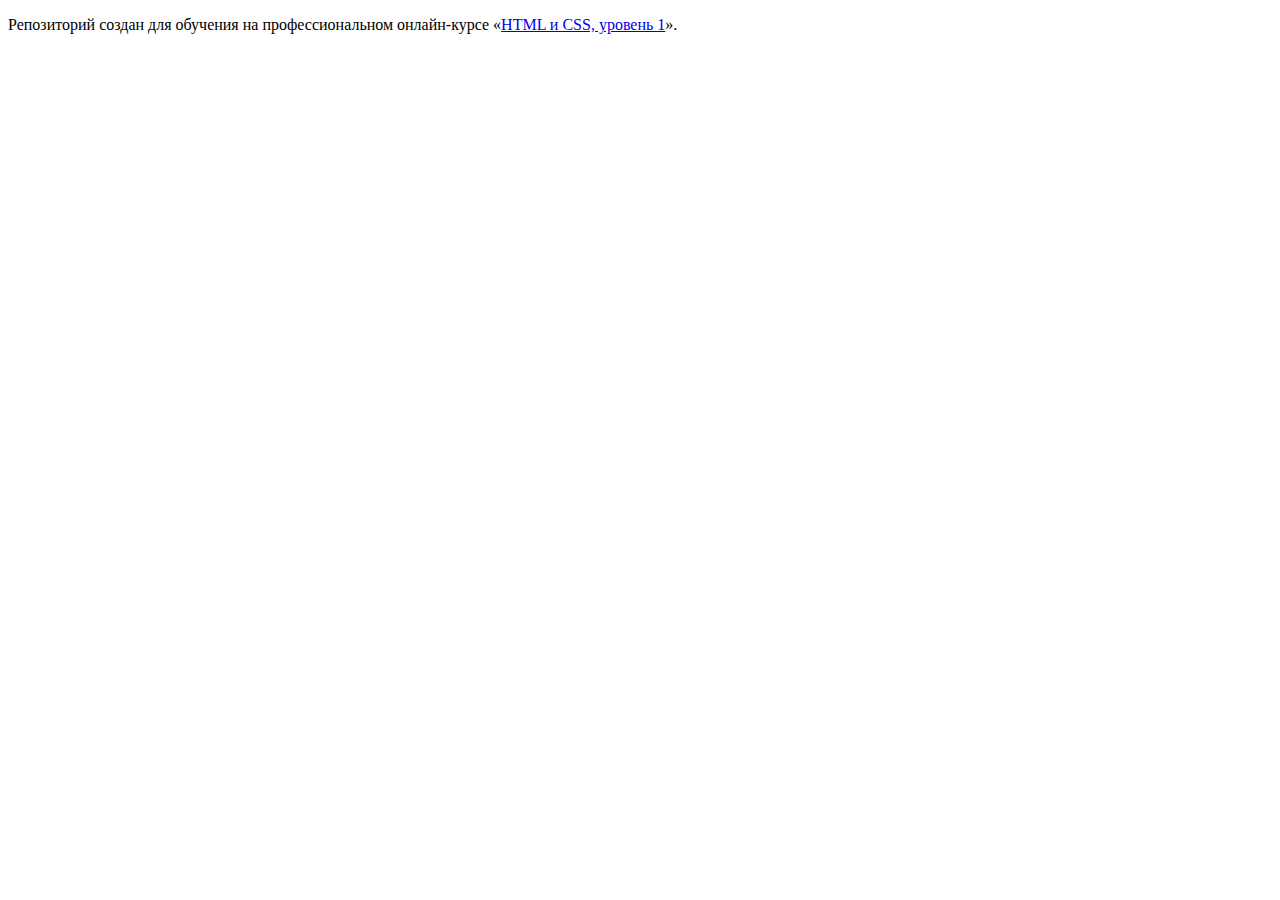
==== index.html @ 160f841e ":hatching_chick:" ====
<!DOCTYPE html>
<html lang="ru">
  <head>
    <meta charset="utf-8">
    <title>HTML Academy: Техномарт</title>
  </head>
  <body>

    <p>Репозиторий создан для обучения на профессиональном онлайн‑курсе «<a href="https://htmlacademy.ru/intensive/htmlcss">HTML и CSS, уровень 1</a>».</p>

  </body>
</html>
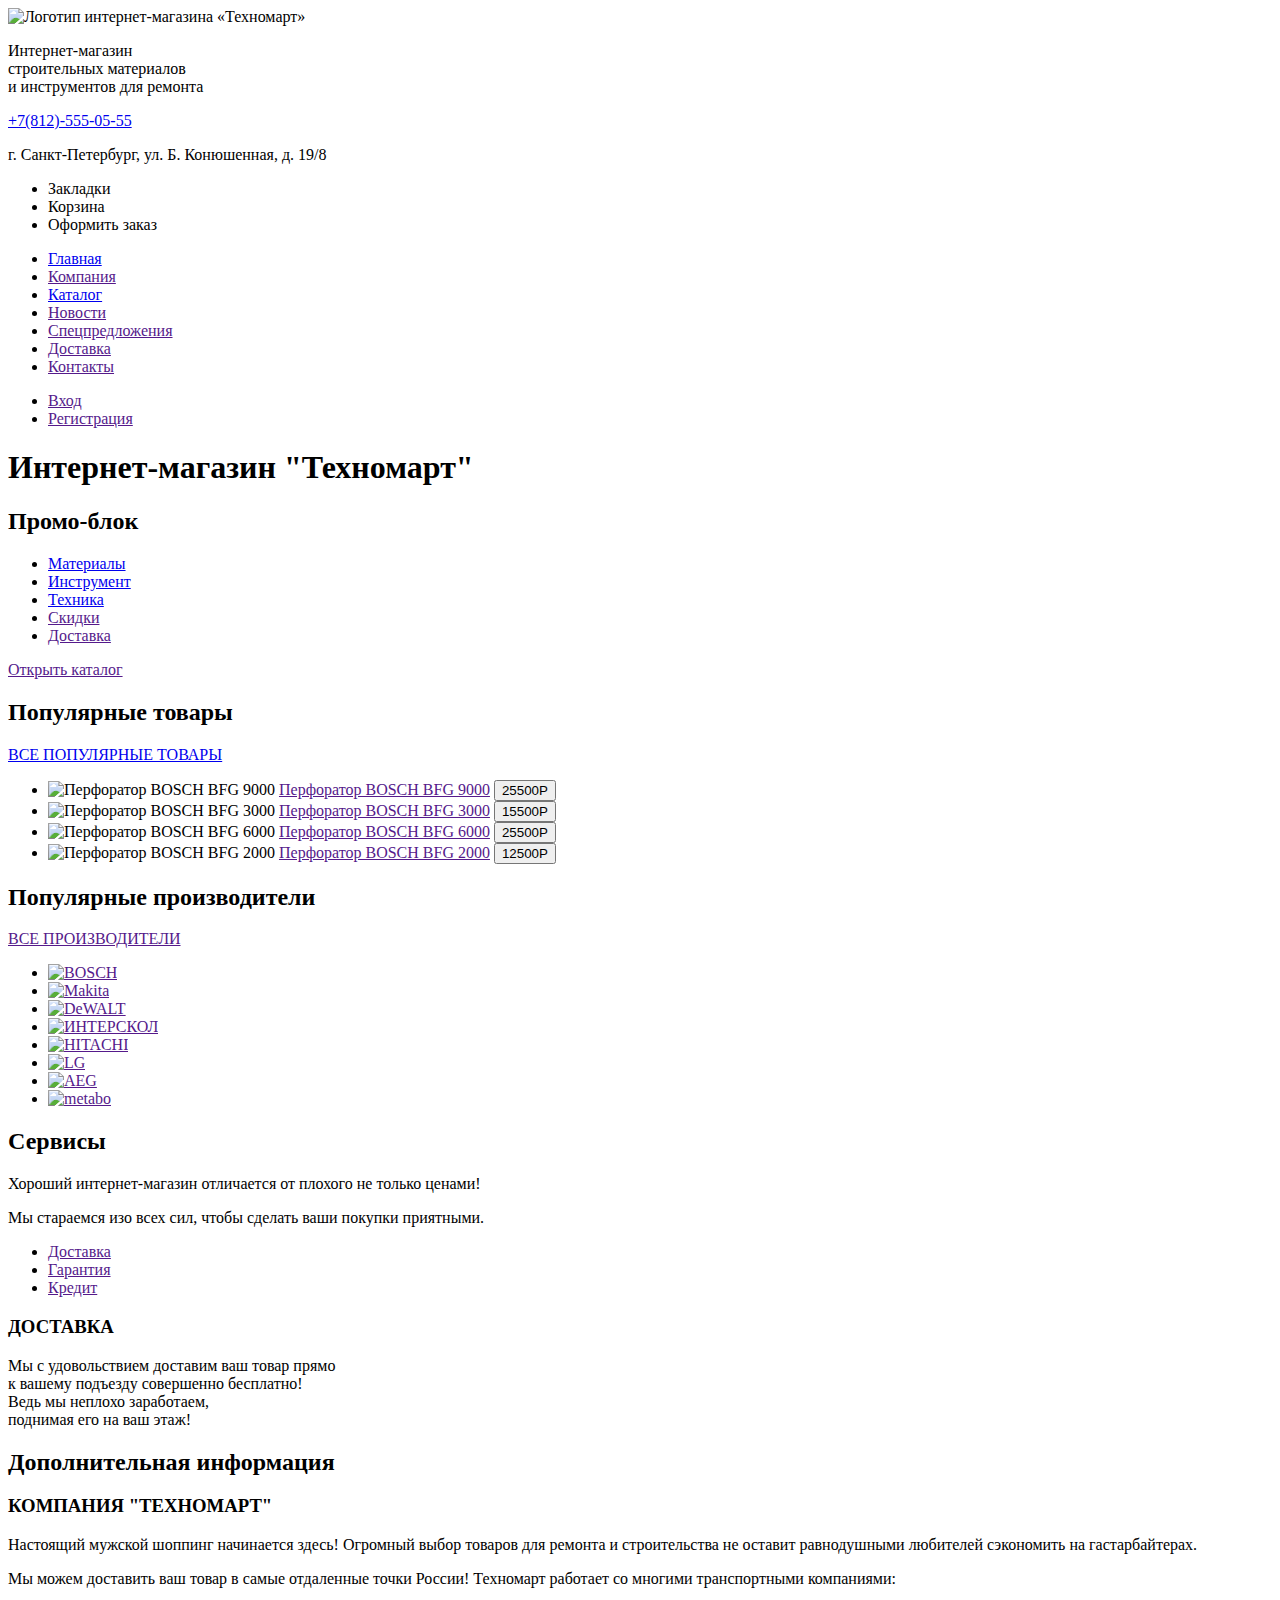
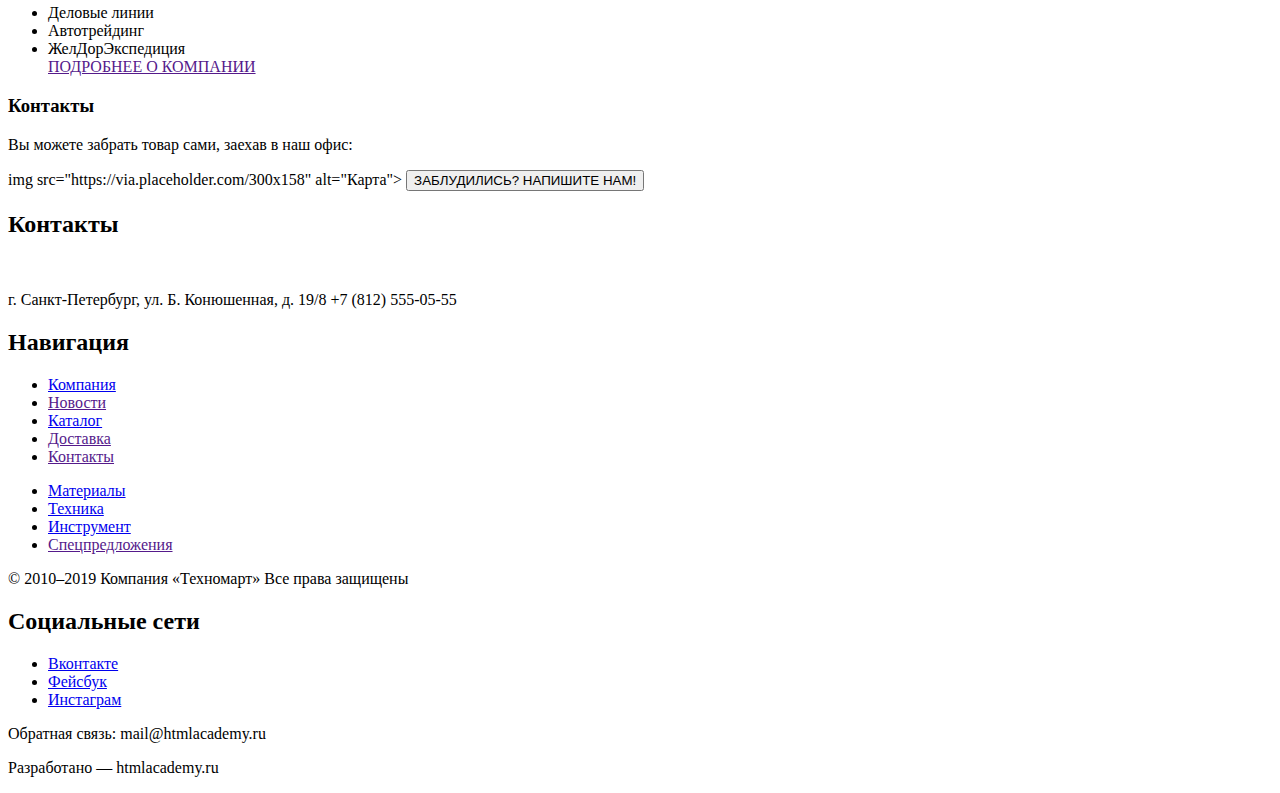
==== commit df7590dd: "Добавляет разметку index.html" ====
--- a/index.html
+++ b/index.html
@@ -5,8 +5,200 @@
     <title>HTML Academy: Техномарт</title>
   </head>
   <body>
+    <header>
+      <nav>
+        <a>
+          <img src="img/index-logo.svg" width="220" height="47" alt="Логотип интернет-магазина «Техномарт»">
+        </a>
+        <p>Интернет-магазин<br> строительных материалов<br> и инструментов для ремонта</p>
+          <a href="tel:+78125550555">+7(812)-555-05-55</a>
+          <p>г. Санкт-Петербург, ул. Б. Конюшенная, д. 19/8</p>
+        <ul>
+          <li>Закладки</li>
+          <li>Корзина</li>
+          <li>Оформить заказ</li>
+        </ul>
+        <ul>
+          <li><a href='index.html'>Главная</a></li>
+          <li><a href=''>Компания</a></li>
+          <li><a href='catalog.html'>Каталог</a></li>
+          <li><a href=''>Новости</a></li>
+          <li><a href=''>Спецпредложения</a></li>
+          <li><a href=''>Доставка</a></li>
+          <li><a href=''>Контакты</a></li>
+        </ul>
+        <ul>
+          <li><a href=''>Вход</a></li>
+          <li><a href=''>Регистрация</a></li>
+        </ul>
+      </nav>
+    </header>
+    <main>
+      <h1>Интернет-магазин "Техномарт"</h1>
+      <section>
+        <h2>Промо-блок</h2>
+        <ul>
+          <li><a href='catalog.html'>Материалы</a></li>
+          <li><a href='catalog.html'>Инструмент</a></li>
+          <li><a href='catalog.html'>Техника</a></li>
+          <li><a href=''>Скидки</a></li>
+          <li><a href=''>Доставка</a></li>
+        </ul>
+        <div class='slider'>
 
-    <p>Репозиторий создан для обучения на профессиональном онлайн‑курсе «<a href="https://htmlacademy.ru/intensive/htmlcss">HTML и CSS, уровень 1</a>».</p>
+          <a href=''>Открыть каталог</a>
+        </div>
+      </section>
+      <section>
+        <h2>Популярные товары</h2>
+        <a href='catalog.html'>ВСЕ ПОПУЛЯРНЫЕ ТОВАРЫ</a>
+        <ul>
+          <li>
+            <img src="https://via.placeholder.com/184x164" alt="Перфоратор BOSCH +BFG 9000">
+            <a href="">Перфоратор BOSCH +BFG 9000</a>
+            <button type="button">25500Р</button>
+          </li>
+          <li>
+            <img src="https://via.placeholder.com/184x164" alt="Перфоратор BOSCH +BFG 3000">
+            <a href="">Перфоратор BOSCH +BFG 3000</a>
+            <button type="button">15500Р</button>
+          </li>
+          <li>
+            <img src="https://via.placeholder.com/184x164" alt="Перфоратор BOSCH +BFG 6000">
+            <a href="">Перфоратор BOSCH +BFG 6000</a>
+            <button type="button">25500Р</button>
+          </li>
+          <li>
+            <img src="https://via.placeholder.com/184x164" alt="Перфоратор BOSCH +BFG 2000">
+            <a href="">Перфоратор BOSCH +BFG 2000</a>
+            <button type="button">12500Р</button>
+          </li>
+        </ul>
+      </section>
+      <section>
+        <h2>Популярные производители</h2>
+        <a href="">ВСЕ ПРОИЗВОДИТЕЛИ</a>
+        <ul>
+          <li>
+            <a href=""><img src="https://via.placeholder.com/220x145" alt="BOSCH"></a>
+          </li>
+          <li>
+            <a href=""><img src="https://via.placeholder.com/220x145" alt="Makita"></a>        
+          </li>
+          <li>
+            <a href=""><img src="https://via.placeholder.com/220x145" alt="DeWALT"></a>
+          </li>
+          <li>
+            <a href=""><img src="https://via.placeholder.com/220x145" alt="ИНТЕРСКОЛ"></a>
+          </li>
+          <li>
+            <a href=""><img src="https://via.placeholder.com/220x145" alt="HITACHI"></a>
+          </li>
+          <li>
+            <a href=""><img src="https://via.placeholder.com/220x145" alt="LG"></a>
+          </li>
+          <li>
+            <a href=""><img src="https://via.placeholder.com/220x145" alt="AEG"></a>
+          </li>
+          <li>
+            <a href=""><img src="https://via.placeholder.com/220x145" alt="metabo"></a>
+          </li>
+        </ul>
+      </section>
+      <section>
+        <h2>Сервисы</h2>
+        <p>Хороший интернет-магазин отличается от плохого не только ценами!</p>
+        <p>Мы стараемся изо всех сил, чтобы сделать ваши покупки приятными.</p>
+        <ul>
+          <li><a href="">Доставка</a></li>
+          <li><a href="">Гарантия</a></li>
+          <li><a href="">Кредит</a></li>
+        </ul>
+        <h3>ДОСТАВКА</h3>
+        <p>Мы с удовольствием доставим ваш товар прямо<br> 
+          к вашему подъезду совершенно бесплатно!<br>
+          Ведь мы неплохо заработаем,<br> 
+          поднимая его на ваш этаж!</p>
+      </section>
+      <section>
+        <h2>Дополнительная информация</h2>
+        <div>
+          <h3>КОМПАНИЯ "ТЕХНОМАРТ"</h3>
+          <p>Настоящий мужской шоппинг начинается здесь! Огромный выбор товаров для ремонта и строительства не оставит равнодушными любителей сэкономить на гастарбайтерах.</p>
 
+            <p>Мы можем доставить ваш товар в самые отдаленные точки России!
+            Техномарт работает со многими транспортными компаниями:</p>
+            <ul>
+              <li>Деловые линии</li>
+              <li>Автотрейдинг</li>
+              <li>ЖелДорЭкспедиция</li>
+              <a href=''>ПОДРОБНЕЕ О КОМПАНИИ</a>
+            </ul>
+        </div>
+        <div>
+          <h3>Контакты</h3>
+          <p>Вы можете забрать товар сами, 
+            заехав в наш офис:</p>
+            img src="https://via.placeholder.com/300x158" alt="Карта">
+          <button type="button">ЗАБЛУДИЛИСЬ? НАПИШИТЕ НАМ!</button> 
+        </div>
+      </section>
+    </main>
+    <footer>
+      <section>
+        <h2>Контакты</h2>
+          <img>
+          <p>г. Санкт-Петербург, ул. Б. Конюшенная, д. 19/8 ++7 (812) 555-05-55</p>
+      </section>
+      <section>
+        <h2>Навигация</h2>
+        <ul>
+          <li><a href='index.html'>Компания</a></li>
+          <li><a href=''>Новости</a></li>
+          <li><a href='catalog.html'>Каталог</a></li>
+          <li><a href=''>Доставка</a></li>
+          <li><a href=''>Контакты</a></li>
+        </ul>
+        <ul>
+          <li><a href='catalog.html'>Материалы</a></li>
+          <li><a href='catalog.html'>Техника</a></li>
+          <li><a href='catalog.html'>Инструмент</a></li>
+          <li><a href=''>Спецпредложения</a></li>
+        </ul>
+      </section>
+      <section>
+        <p>© 2010–2019 Компания «Техномарт» +Все права защищены</p>
+      </section>
+      <section>
+        <h2>Социальные сети</h2>
+        <ul>
+          <li>
+            <a href="#">Вконтакте</a>
+          </li>
+          <li>
+            <a href="#">Фейсбук</a>
+          </li>
+          <li>
+            <a href="#">Инстаграм</a>
+          </li>
+        </ul>
+      </section>
+      <section>
+        <p>Обратная связь: +mail@htmlacademy.ru</p>
+        <p>Разработано — +htmlacademy.ru</p>
+      </section>
+    </footer>  
   </body>
 </html>
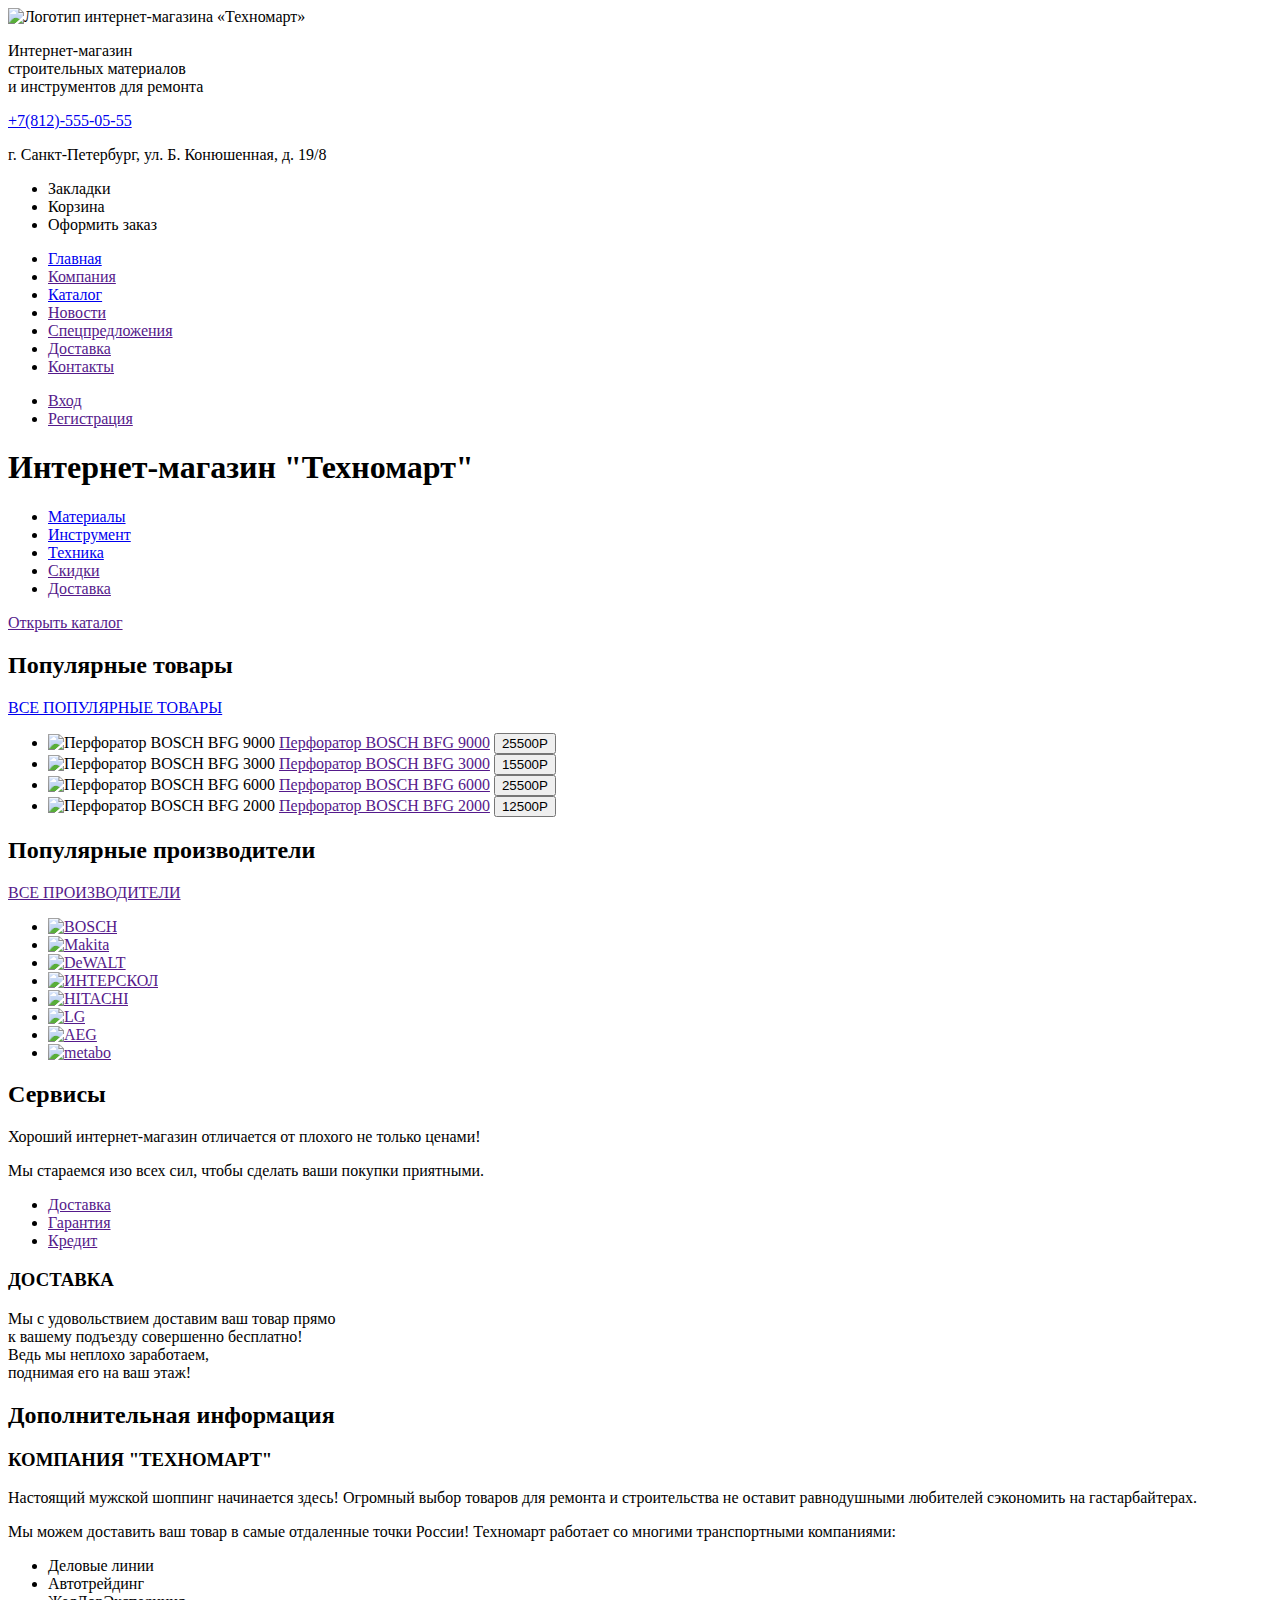
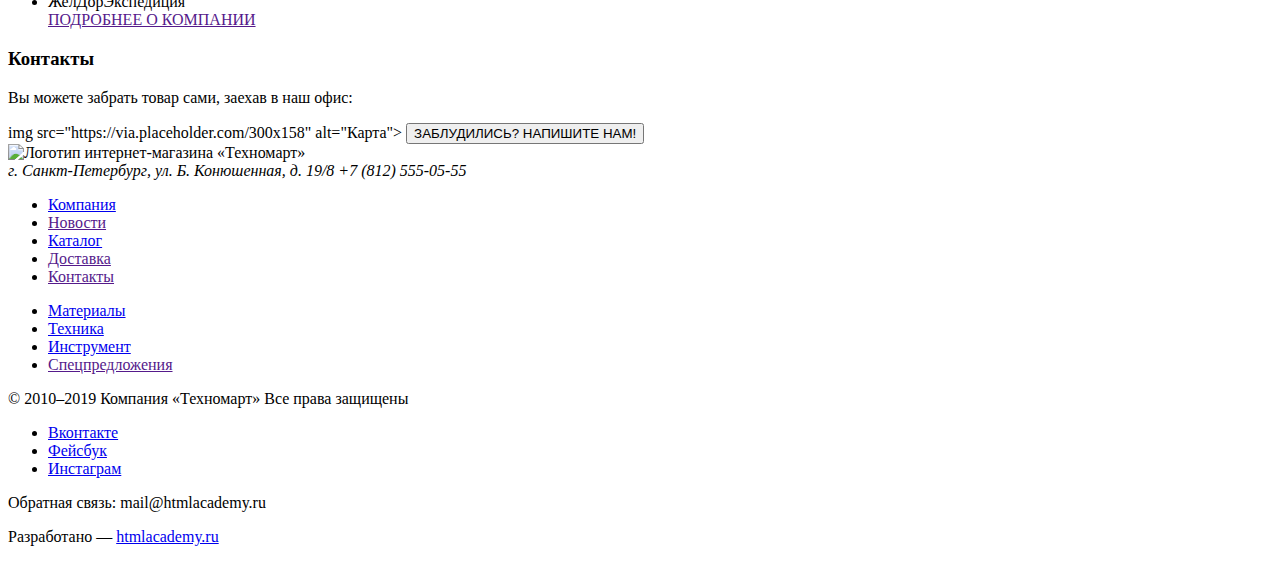
==== commit fe1eb32b: "Правки главной страницы" ====
--- a/index.html
+++ b/index.html
@@ -34,9 +34,7 @@
       </nav>
     </header>
     <main>
-      <h1>Интернет-магазин "Техномарт"</h1>
-      <section>
-        <h2>Промо-блок</h2>
+      <h1>Интернет-магазин "Техномарт"</h1>      
         <ul>
           <li><a href='catalog.html'>Материалы</a></li>
           <li><a href='catalog.html'>Инструмент</a></li>
@@ -47,8 +45,7 @@
         <div class='slider'>
 
           <a href=''>Открыть каталог</a>
-        </div>
-      </section>
+        </div>      
       <section>
         <h2>Популярные товары</h2>
         <a href='catalog.html'>ВСЕ ПОПУЛЯРНЫЕ ТОВАРЫ</a>
@@ -56,29 +53,25 @@
           <li>
             <img src="https://via.placeholder.com/184x164" alt="Перфоратор BOSCH  BFG 9000">
-            <a href="">Перфоратор BOSCH -BFG 9000</a>
+            <a href="">Перфоратор BOSCH BFG 9000</a>
             <button type="button">25500Р</button>
           </li>
           <li>
             <img src="https://via.placeholder.com/184x164" alt="Перфоратор BOSCH  BFG 3000">
-            <a href="">Перфоратор BOSCH -BFG 3000</a>
+            <a href="">Перфоратор BOSCH BFG 3000</a>
             <button type="button">15500Р</button>
           </li>
           <li>
             <img src="https://via.placeholder.com/184x164" alt="Перфоратор BOSCH  BFG 6000">
-            <a href="">Перфоратор BOSCH -BFG 6000</a>
+            <a href="">Перфоратор BOSCH BFG 6000</a>
             <button type="button">25500Р</button>
           </li>
           <li>
             <img src="https://via.placeholder.com/184x164" alt="Перфоратор BOSCH  BFG 2000">
-            <a href="">Перфоратор BOSCH -BFG 2000</a>
+            <a href="">Перфоратор BOSCH BFG 2000</a>
             <button type="button">12500Р</button>
           </li>
         </ul>
@@ -153,14 +146,9 @@
       </section>
     </main>
     <footer>
-      <section>
-        <h2>Контакты</h2>
-          <img>
-          <p>г. Санкт-Петербург, ул. Б. Конюшенная, д. 19/8 -+7 (812) 555-05-55</p>
-      </section>
-      <section>
-        <h2>Навигация</h2>
+      <img src="img/index-logo.svg" width="220" height="47" alt="Логотип интернет-магазина «Техномарт»">
+      <address>г. Санкт-Петербург, ул. Б. Конюшенная, д. 19/8 +7 (812) 555-05-55</address>
+      <nav>
         <ul>
           <li><a href='index.html'>Компания</a></li>
           <li><a href=''>Новости</a></li>
@@ -174,31 +162,25 @@
           <li><a href='catalog.html'>Инструмент</a></li>
           <li><a href=''>Спецпредложения</a></li>
         </ul>
-      </section>
-      <section>
-        <p>© 2010–2019 Компания «Техномарт» -Все права защищены</p>
-      </section>
-      <section>
-        <h2>Социальные сети</h2>
-        <ul>
-          <li>
-            <a href="#">Вконтакте</a>
-          </li>
-          <li>
-            <a href="#">Фейсбук</a>
-          </li>
-          <li>
-            <a href="#">Инстаграм</a>
-          </li>
-        </ul>
-      </section>
-      <section>
-        <p>Обратная связь: -mail@htmlacademy.ru</p>
-        <p>Разработано — -htmlacademy.ru</p>
-      </section>
+      </nav>
+      <div>
+        <p>© 2010–2019 Компания «Техномарт» Все права защищены</p>
+      </div>
+      <ul>
+        <li>
+          <a href="#">Вконтакте</a>
+        </li>
+        <li>
+          <a href="#">Фейсбук</a>
+        </li>
+        <li>
+          <a href="#">Инстаграм</a>
+        </li>
+      </ul>
+      <div>
+        <p>Обратная связь: mail@htmlacademy.ru</p>
+        <p>Разработано — <a href='https://htmlacademy.ru/study'>htmlacademy.ru</a></p>
+      </div>
     </footer>  
   </body>
 </html>
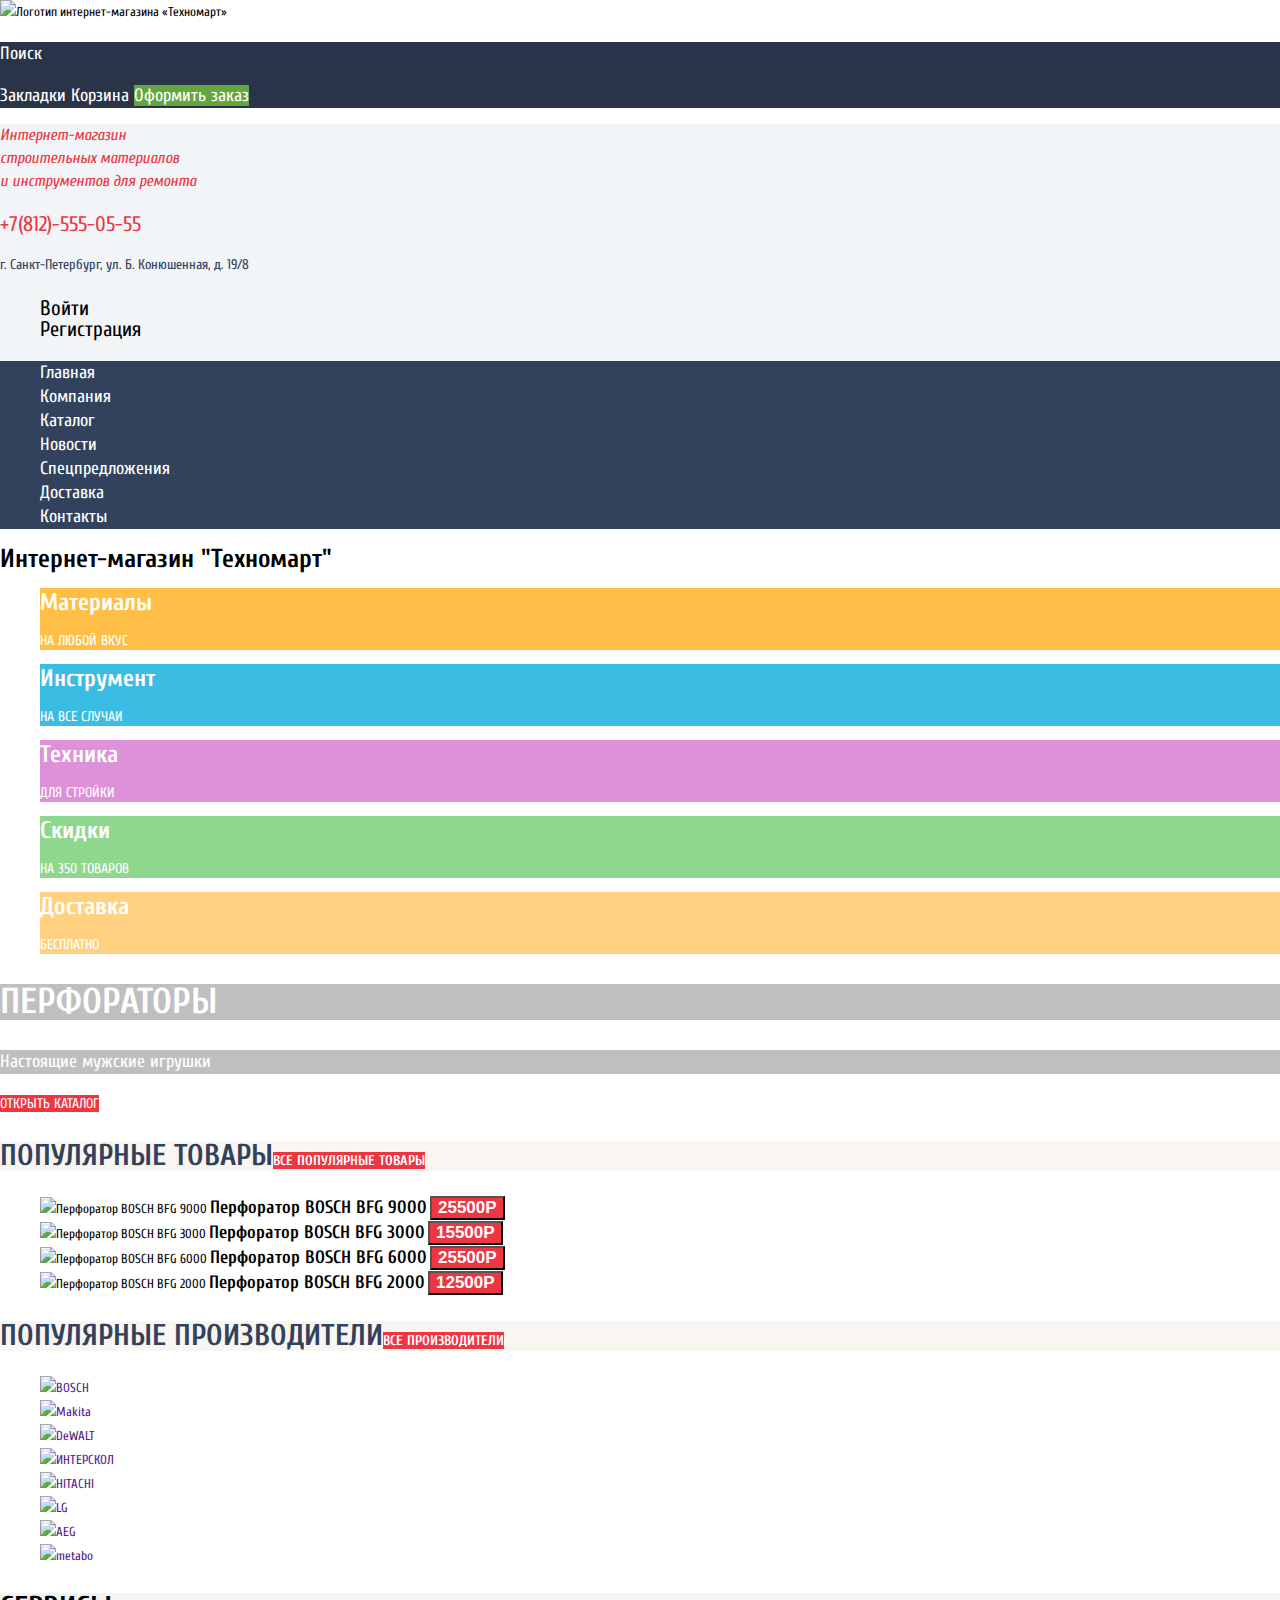
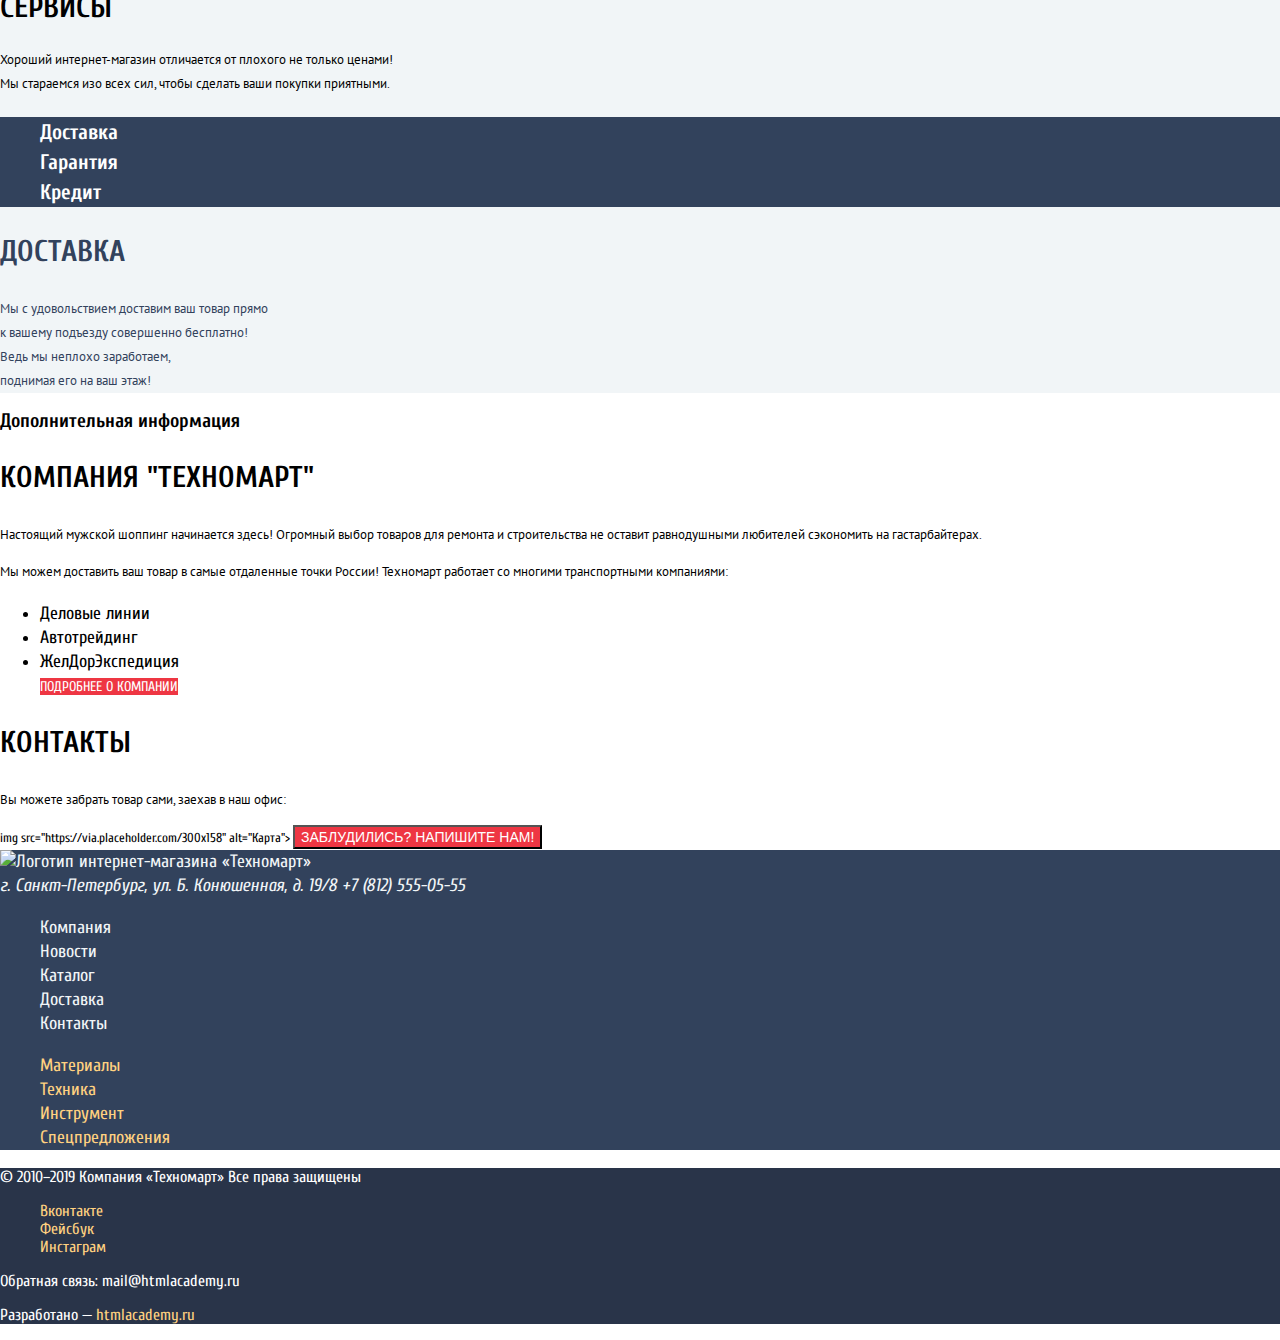
==== commit ebf8ef7f: "Базовая стилизация главной страницы" ====
--- a/index.html
+++ b/index.html
@@ -1,74 +1,81 @@
 <!DOCTYPE html>
-<html lang="ru">
+<html class="page" lang="ru">
   <head>
     <meta charset="utf-8">
     <title>HTML Academy: Техномарт</title>
+    <link rel="stylesheet" href="https://fonts.googleapis.com/css2?family=Cuprum:ital,wght@0,400;0,700;1,400;1,700&display=swap">
+    <link rel="stylesheet" href="https://fonts.googleapis.com/css2?family=Cuprum:ital,wght@0,400;0,700;1,400;1,700&family=PT+Sans:ital,wght@0,400;0,700;1,400;1,700&display=swap">
+    <link href="normalize.css" rel="stylesheet">
+  <link href="style.css" rel="stylesheet">
   </head>
-  <body>
-    <header>
-      <nav>
-        <a>
-          <img src="img/index-logo.svg" width="220" height="47" alt="Логотип интернет-магазина «Техномарт»">
-        </a>
-        <p>Интернет-магазин<br> строительных материалов<br> и инструментов для ремонта</p>
-          <a href="tel:+78125550555">+7(812)-555-05-55</a>
-          <p>г. Санкт-Петербург, ул. Б. Конюшенная, д. 19/8</p>
-        <ul>
-          <li>Закладки</li>
-          <li>Корзина</li>
-          <li>Оформить заказ</li>
-        </ul>
-        <ul>
-          <li><a href='index.html'>Главная</a></li>
-          <li><a href=''>Компания</a></li>
-          <li><a href='catalog.html'>Каталог</a></li>
-          <li><a href=''>Новости</a></li>
-          <li><a href=''>Спецпредложения</a></li>
-          <li><a href=''>Доставка</a></li>
-          <li><a href=''>Контакты</a></li>
-        </ul>
-        <ul>
-          <li><a href=''>Вход</a></li>
-          <li><a href=''>Регистрация</a></li>
-        </ul>
+  <body class="page-body">
+    <header class="main-header">
+      <nav class="main-navigation"> 
+          <a class="main-header-logo">
+            <img src="img/index-logo.svg" width="220" height="47" alt="Логотип интернет-магазина «Техномарт»">
+          </a>
+          <div class="user-navigation">
+            <p>Поиск</p>
+            <a href="">Закладки</a>
+            <a href="">Корзина</a>
+            <a class="buy" href="">Оформить заказ</a>
+          </div>
+        <div class="login-panel">
+          <p class="description">Интернет-магазин<br> строительных материалов<br> и инструментов для ремонта</p>
+          <a class="phone" href="tel:+78125550555">+7(812)-555-05-55</a>
+          <p class="address" >г. Санкт-Петербург, ул. Б. Конюшенная, д. 19/8</p>
+          <ul class="login-list">
+            <li><a class="login-link" href="">Войти</a></li>
+            <li><a class="login-link" href="">Регистрация</a></li>
+          </ul>
+          <ul class="site-navigation">
+            <li><a href="index.html">Главная</a></li>
+            <li><a href="">Компания</a></li>
+            <li><a href="catalog.html">Каталог</a></li>
+            <li><a href="">Новости</a></li>
+            <li><a href="">Спецпредложения</a></li>
+            <li><a href="">Доставка</a></li>
+            <li><a href="">Контакты</a></li>
+          </ul>
+        </div>
       </nav>
     </header>
-    <main>
+    <main class="container">
       <h1>Интернет-магазин "Техномарт"</h1>      
-        <ul>
-          <li><a href='catalog.html'>Материалы</a></li>
-          <li><a href='catalog.html'>Инструмент</a></li>
-          <li><a href='catalog.html'>Техника</a></li>
-          <li><a href=''>Скидки</a></li>
-          <li><a href=''>Доставка</a></li>
+        <ul class="products">
+          <li class="special-yellow"><a class="products-item"href='catalog.html'>Материалы</a><p class="products-description">НА ЛЮБОЙ ВКУС</p></li>
+          <li class="special-blue"><a class="products-item" href='catalog.html'>Инструмент</a><p class="products-description">НА ВСЕ СЛУЧАИ</p></li>
+          <li class="special-lilac"><a class="products-item" href='catalog.html'>Техника</a><p class="products-description">ДЛЯ СТРОЙКИ</p></li>
+          <li class="special-greenlight"><a class="products-item" href=''>Скидки</a><p class="products-description">НА 350 ТОВАРОВ</p></li>
+          <li class="special-yellowlight"><a class="products-item" href=''>Доставка</a><p class="products-description">БЕСПЛАТНО</p></li>
         </ul>
-        <div class='slider'>
-
-          <a href=''>Открыть каталог</a>
+        <div class="slider">
+          <h2 class="slider-1-h2">ПЕРФОРАТОРЫ</h2>
+          <p class="slider-1-description">Настоящие мужские игрушки</p>
+          <a class="button" href="">Открыть каталог</a>
         </div>      
-      <section>
-        <h2>Популярные товары</h2>
-        <a href='catalog.html'>ВСЕ ПОПУЛЯРНЫЕ ТОВАРЫ</a>
-        <ul>
-          <li>
+      <section class="popular-product">
+        <h2 class="popular-h2">Популярные товары<a class="button" href="catalog.html">ВСЕ ПОПУЛЯРНЫЕ ТОВАРЫ</a></h2>
+        <ul class="popular-product-list">
+          <li class="popular-product-item">
             <img src="https://via.placeholder.com/184x164" alt="Перфоратор BOSCH  BFG 9000">
             <a href="">Перфоратор BOSCH BFG 9000</a>
             <button type="button">25500Р</button>
           </li>
-          <li>
+          <li class="popular-product-item">
             <img src="https://via.placeholder.com/184x164" alt="Перфоратор BOSCH  BFG 3000">
             <a href="">Перфоратор BOSCH BFG 3000</a>
             <button type="button">15500Р</button>
           </li>
-          <li>
+          <li class="popular-product-item">
             <img src="https://via.placeholder.com/184x164" alt="Перфоратор BOSCH  BFG 6000">
             <a href="">Перфоратор BOSCH BFG 6000</a>
             <button type="button">25500Р</button>
           </li>
-          <li>
+          <li class="popular-product-item">
             <img src="https://via.placeholder.com/184x164" alt="Перфоратор BOSCH  BFG 2000">
             <a href="">Перфоратор BOSCH BFG 2000</a>
@@ -76,64 +83,63 @@
           </li>
         </ul>
       </section>
-      <section>
-        <h2>Популярные производители</h2>
-        <a href="">ВСЕ ПРОИЗВОДИТЕЛИ</a>
-        <ul>
-          <li>
+      <section class="popular-manufacturer">
+        <h2 class="popular-h2">Популярные производители<a class="button" href="">ВСЕ ПРОИЗВОДИТЕЛИ</a></h2>
+        <ul class="popular-manufacturer-list">
+          <li class="popular-manufacturer-item">
             <a href=""><img src="https://via.placeholder.com/220x145" alt="BOSCH"></a>
           </li>
-          <li>
+          <li class="popular-manufacturer-item"> 
             <a href=""><img src="https://via.placeholder.com/220x145" alt="Makita"></a>        
           </li>
-          <li>
+          <li class="popular-manufacturer-item">
             <a href=""><img src="https://via.placeholder.com/220x145" alt="DeWALT"></a>
           </li>
-          <li>
+          <li class="popular-manufacturer-item">
             <a href=""><img src="https://via.placeholder.com/220x145" alt="ИНТЕРСКОЛ"></a>
           </li>
-          <li>
+          <li class="popular-manufacturer-item">
             <a href=""><img src="https://via.placeholder.com/220x145" alt="HITACHI"></a>
           </li>
-          <li>
+          <li class="popular-manufacturer-item">
             <a href=""><img src="https://via.placeholder.com/220x145" alt="LG"></a>
           </li>
-          <li>
+          <li class="popular-manufacturer-item">
             <a href=""><img src="https://via.placeholder.com/220x145" alt="AEG"></a>
           </li>
-          <li>
+          <li class="popular-manufacturer-item">
             <a href=""><img src="https://via.placeholder.com/220x145" alt="metabo"></a>
           </li>
         </ul>
       </section>
-      <section>
+      <section class="services">
         <h2>Сервисы</h2>
-        <p>Хороший интернет-магазин отличается от плохого не только ценами!</p>
-        <p>Мы стараемся изо всех сил, чтобы сделать ваши покупки приятными.</p>
-        <ul>
-          <li><a href="">Доставка</a></li>
-          <li><a href="">Гарантия</a></li>
-          <li><a href="">Кредит</a></li>
+        <p class="description-h2">Хороший интернет-магазин отличается от плохого не только ценами!<br>
+           Мы стараемся изо всех сил, чтобы сделать ваши покупки приятными.</p>
+        <ul class="services-list">
+          <li class="services-item">Доставка</li>
+          <li class="services-item">Гарантия</li>
+          <li class="services-item">Кредит</li>
         </ul>
         <h3>ДОСТАВКА</h3>
-        <p>Мы с удовольствием доставим ваш товар прямо<br> 
+        <p class="description-h3">Мы с удовольствием доставим ваш товар прямо<br> 
           к вашему подъезду совершенно бесплатно!<br>
           Ведь мы неплохо заработаем,<br> 
           поднимая его на ваш этаж!</p>
       </section>
-      <section>
-        <h2>Дополнительная информация</h2>
+      <section class="other-info">
+        <h2 class="visually-hidden">Дополнительная информация</h2>
         <div>
           <h3>КОМПАНИЯ "ТЕХНОМАРТ"</h3>
           <p>Настоящий мужской шоппинг начинается здесь! Огромный выбор товаров для ремонта и строительства не оставит равнодушными любителей сэкономить на гастарбайтерах.</p>
 
             <p>Мы можем доставить ваш товар в самые отдаленные точки России!
             Техномарт работает со многими транспортными компаниями:</p>
-            <ul>
-              <li>Деловые линии</li>
-              <li>Автотрейдинг</li>
-              <li>ЖелДорЭкспедиция</li>
-              <a href=''>ПОДРОБНЕЕ О КОМПАНИИ</a>
+            <ul class="transport-company-list">
+              <li class="transport-company-item">Деловые линии</li>
+              <li class="transport-company-item">Автотрейдинг</li>
+              <li class="transport-company-item">ЖелДорЭкспедиция</li>
+              <a class="button" href=''>ПОДРОБНЕЕ О КОМПАНИИ</a>
             </ul>
         </div>
         <div>
@@ -141,45 +147,49 @@
           <p>Вы можете забрать товар сами, 
             заехав в наш офис:</p>
             img src="https://via.placeholder.com/300x158" alt="Карта">
-          <button type="button">ЗАБЛУДИЛИСЬ? НАПИШИТЕ НАМ!</button> 
+          <button class="button" type="button">ЗАБЛУДИЛИСЬ? НАПИШИТЕ НАМ!</button> 
         </div>
       </section>
     </main>
-    <footer>
-      <img src="img/index-logo.svg" width="220" height="47" alt="Логотип интернет-магазина «Техномарт»">
-      <address>г. Санкт-Петербург, ул. Б. Конюшенная, д. 19/8 +7 (812) 555-05-55</address>
-      <nav>
+    <footer class="page-footer main-footer">
+      <div class="top-footer-block">
+        <img src="img/index-logo.svg" width="220" height="47" alt="Логотип интернет-магазина «Техномарт»">
+        <address>г. Санкт-Петербург, ул. Б. Конюшенная, д. 19/8 +7 (812) 555-05-55</address>
+        <nav class="footer-nav">
+          <ul class="footer-nav-list">
+            <li class="footer-nav-item"><a href='index.html'>Компания</a></li>
+            <li class="footer-nav-item"><a href=''>Новости</a></li>
+            <li class="footer-nav-item"><a href='catalog.html'>Каталог</a></li>
+            <li class="footer-nav-item"><a href=''>Доставка</a></li>
+            <li class="footer-nav-item"><a href=''>Контакты</a></li>
+          </ul>
+          <ul class="footer-nav-list-yellow">
+            <li class="footer-nav-item"><a href='catalog.html'>Материалы</a></li>
+            <li class="footer-nav-item"><a href='catalog.html'>Техника</a></li>
+            <li class="footer-nav-item"><a href='catalog.html'>Инструмент</a></li>
+            <li class="footer-nav-item"><a href=''>Спецпредложения</a></li>
+          </ul>
+        </nav>
+      </div>
+      <div class="bottom-footer-block">
+        <div>
+          <p>© 2010–2019 Компания «Техномарт» Все права защищены</p>
+        </div>
         <ul>
-          <li><a href='index.html'>Компания</a></li>
-          <li><a href=''>Новости</a></li>
-          <li><a href='catalog.html'>Каталог</a></li>
-          <li><a href=''>Доставка</a></li>
-          <li><a href=''>Контакты</a></li>
+          <li>
+            <a href="#">Вконтакте</a>
+          </li>
+          <li>
+            <a href="#">Фейсбук</a>
+          </li>
+          <li>
+            <a href="#">Инстаграм</a>
+          </li>
         </ul>
-        <ul>
-          <li><a href='catalog.html'>Материалы</a></li>
-          <li><a href='catalog.html'>Техника</a></li>
-          <li><a href='catalog.html'>Инструмент</a></li>
-          <li><a href=''>Спецпредложения</a></li>
-        </ul>
-      </nav>
-      <div>
-        <p>© 2010–2019 Компания «Техномарт» Все права защищены</p>
-      </div>
-      <ul>
-        <li>
-          <a href="#">Вконтакте</a>
-        </li>
-        <li>
-          <a href="#">Фейсбук</a>
-        </li>
-        <li>
-          <a href="#">Инстаграм</a>
-        </li>
-      </ul>
-      <div>
-        <p>Обратная связь: mail@htmlacademy.ru</p>
-        <p>Разработано — <a href='https://htmlacademy.ru/study'>htmlacademy.ru</a></p>
+        <div>
+          <p>Обратная связь: mail@htmlacademy.ru</p>
+          <p>Разработано — <a href='https://htmlacademy.ru/study'>htmlacademy.ru</a></p>
+        </div>
       </div>
     </footer>  
   </body>
--- a/style.css
+++ b/style.css
@@ -0,0 +1,263 @@
+:root {
+    --basic-red: #EE3643;
+    --basic-green: #63A63E;
+    --basic-grey:#32425C;
+    --basic-darkgrey: #293449;
+    --login-light: rgba(0, 0, 0, 0.0001);
+    --basic-greylight:#C5C5C5;
+    --basic-background: #F1F5F7;
+    --basic-white: #ffffff;
+    --basic-black: #000000;
+    --special-yellow: #FFBF47;
+    --special-blue: #3BBCE3;
+    --special-lilac: #DC91D8;
+    --special-greenlight: #8ED78F;
+    --special-yellowlight: #FFD180;
+    --slider-grey: rgba(0, 0, 0, 0.25);
+    --popular-product-manufacturer-h1: #F9F5F0;
+    --success: #5FBB2D;
+    --warning: #FFBF47;
+    --error: #BA2732;
+  }
+  body {
+    min-width: 1 200px;
+    margin: 0;
+    padding: 0;
+    font-family: "Cuprum", "PT Sans", Arial, sans-serif;
+    font-size: 13px;
+    line-height: 24px;
+    font-weight: 400;
+    color: var(--basic-black);
+    background-color: var(--basic-white);
+    background-image: url("../img/bg.jpg");
+    background-position: top center;
+    background-repeat: no-repeat;
+  }
+  a {
+    text-decoration: none;
+  }
+  img {
+    max-width: 100%;
+    height: auto;
+  }
+  .site-navigation a,
+  .user-navigation a {
+  color: var(--basic-white);
+  }
+  .user-navigation {
+    font-size: 18px;
+    line-height: 24px;
+    color: var(--basic-white);
+    background-color: var(--basic-darkgrey);
+  }
+  .buy {
+    font-size: 18px;
+    line-height: 24px;
+    color: var(--basic-white);
+    background-color: var(--basic-green);
+  }
+  .login-panel {
+    font-size: 14px;
+    line-height: 24px;
+    color: var(--basic-black);
+    background-color: var(--basic-background);
+  }
+  .description {
+    font-style: italic;
+    font-size: 16px;
+    line-height: 23px;
+    color: var(--basic-red);
+  }
+  .phone {
+    font-size: 21px;
+    line-height: 30px;
+    color: var(--basic-red);
+  }
+  .address {
+    font-size: 14px;
+    line-height: 24px;
+    color: var(--basic-grey);
+  }
+  .login-list a {
+    color: var(--basic-black);
+  }
+  .login-list {
+    list-style: none;
+    font-size: 21px;
+    line-height: 21px;
+    color: var(--basic-black);
+    background-color: var(--login-light);
+  }
+  .site-navigation {
+    list-style: none;
+    font-size: 18px;
+    line-height: 24px;
+    color: var(--basic-white);
+    background-color: var(--basic-grey);
+  }
+  .products {
+    list-style: none;
+  }
+  .products-item {
+    font-weight: bold;
+    font-size: 24px;
+    line-height: 30px;
+    color: var(--basic-white);
+  }
+  .products-description {
+    font-size: 14px;
+    line-height: 18px;
+    text-transform: uppercase;
+    color: var(--basic-white);
+  }
+  .products-item a {
+    color: var(--basic-black);
+  }
+  .special-yellow {
+    background-color: var(--special-yellow);
+  }
+  .special-blue {
+    background-color: var(--special-blue);
+  }
+  .special-lilac {
+    background-color: var(--special-lilac);
+  }
+  .special-greenlight {
+    background-color: var(--special-greenlight);
+  }
+  .special-yellowlight {
+    background-color: var(--special-yellowlight);
+  }
+  .slider-1-h2 {
+    font-weight: bold;
+    font-size: 36px;
+    line-height: 36px;
+    text-transform: uppercase;
+    color: var(--basic-white);
+    background-color: var(--slider-grey)
+  }
+  .slider-1-description {
+    font-size: 18px;
+    line-height: 24px;
+    color: var(--basic-white);
+    background-color: var(--slider-grey)
+  }
+  .popular-h2 {
+    text-transform: uppercase;
+    font-size: 30px;
+    line-height: 30px;
+    color: var(--basic-grey);
+    background-color: var(--popular-product-manufacturer-h1);
+  }
+  .popular-product-list {
+    list-style: none;
+  }
+  .popular-product-list a {
+    color: var(--basic-black);
+    font-weight: bold;
+    font-size: 18px;
+    line-height: 20px;
+    text-align: center;
+  }
+  .popular-product-list button {
+    font-weight: bold;
+    font-size: 17px;
+    line-height: 18px;
+    text-align: center;
+    text-transform: uppercase;
+    color: var(--basic-white);
+    background-color: var(--basic-red);
+  }
+  .popular-manufacturer-list {
+    list-style: none;
+  }
+  .services {
+    background-color: var(--basic-background);
+  }
+  .services h2 {
+    font-size: 30px;
+    line-height: 30px;
+    text-transform: uppercase;
+    color: var(--basic-black);
+  }
+  .services .description-h2 {
+    font-family: PT Sans;
+    font-size: 13px;
+    line-height: 24px;
+    color: var(--basic-black);
+  }
+  .services-list {
+    list-style: none;
+    font-weight: bold;
+    font-size: 21px;
+    line-height: 30px;
+    color: var(--basic-white);
+    background-color: var(--basic-grey);
+  }
+  .services h3 {
+    font-size: 30px;
+    line-height: 30px;
+    text-transform: uppercase;
+    color: var(--basic-grey);
+  }
+  .services .description-h3 {
+    font-family: PT Sans;
+    font-size: 13px;
+    line-height: 24px;
+    color: var(--basic-grey);
+  }
+  .other-info {
+    color: var(--basic-black);
+  }
+  .other-info h3 {
+    font-size: 30px;
+    line-height: 30px;
+    text-transform: uppercase;
+  }
+  .other-info p {
+    font-family: PT Sans;
+    font-size: 13px;
+    line-height: 24px;
+  }
+  .transport-company-list {
+    font-size: 18px;
+    line-height: 24px;
+  }
+  .top-footer-block {
+    font-size: 18px;
+    line-height: 24px;
+    color: var(--basic-background);
+    background-color: var(--basic-grey)
+  }
+  .footer-nav-list {
+    list-style: none;
+  }
+  .footer-nav-list a {
+    color: var(--basic-background)
+  }
+  .footer-nav-list-yellow {
+    list-style: none;
+  }
+  .footer-nav-list-yellow a{
+    color: var(--special-yellowlight);
+  }
+  .bottom-footer-block {
+    font-size: 16px;
+    line-height: 18px;
+    color: var(--basic-white);
+    background-color: var(--basic-darkgrey);
+  }
+  .bottom-footer-block ul {
+    list-style: none;
+  }
+  .bottom-footer-block a {
+    color: var(--special-yellowlight)
+  }
+  .button {
+    font-size: 14px;
+    line-height: 18px;
+    text-transform: uppercase;
+    color: var(--basic-white);
+    background-color: var(--basic-red);
+  }
+
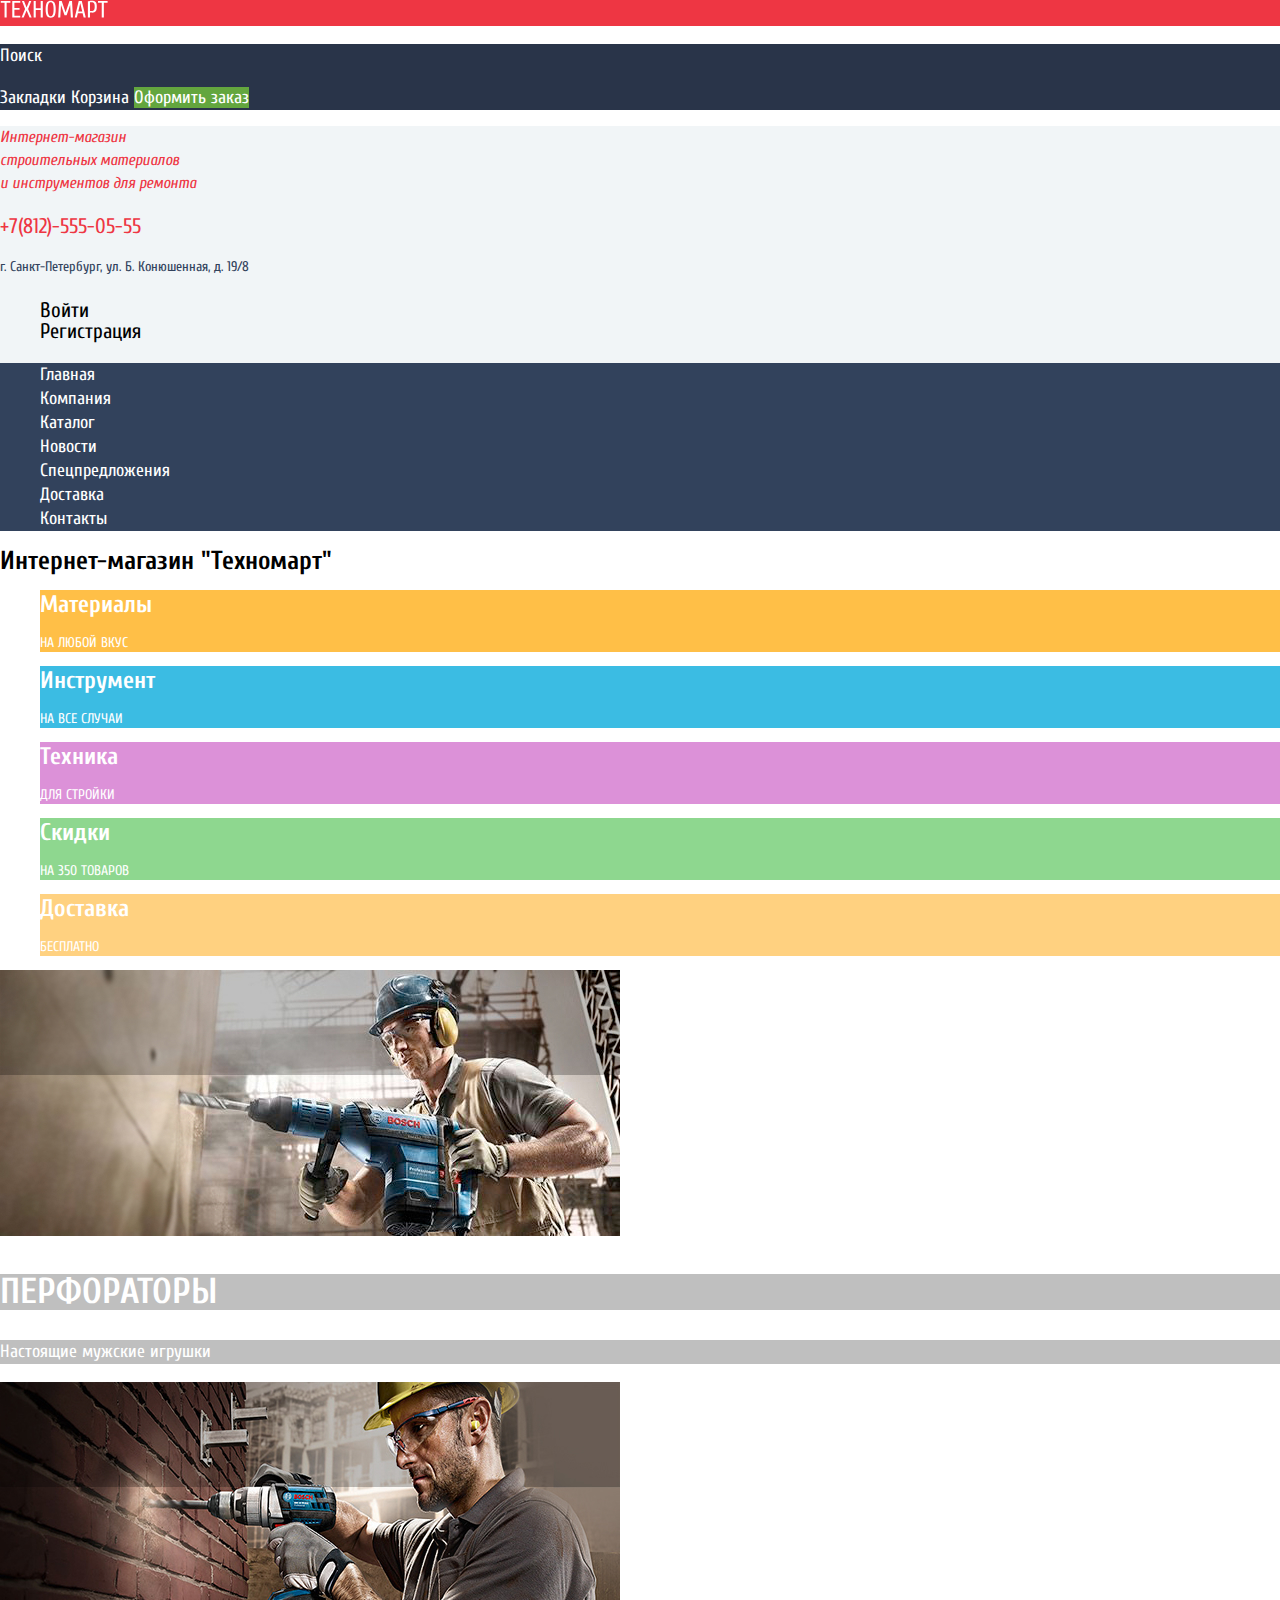
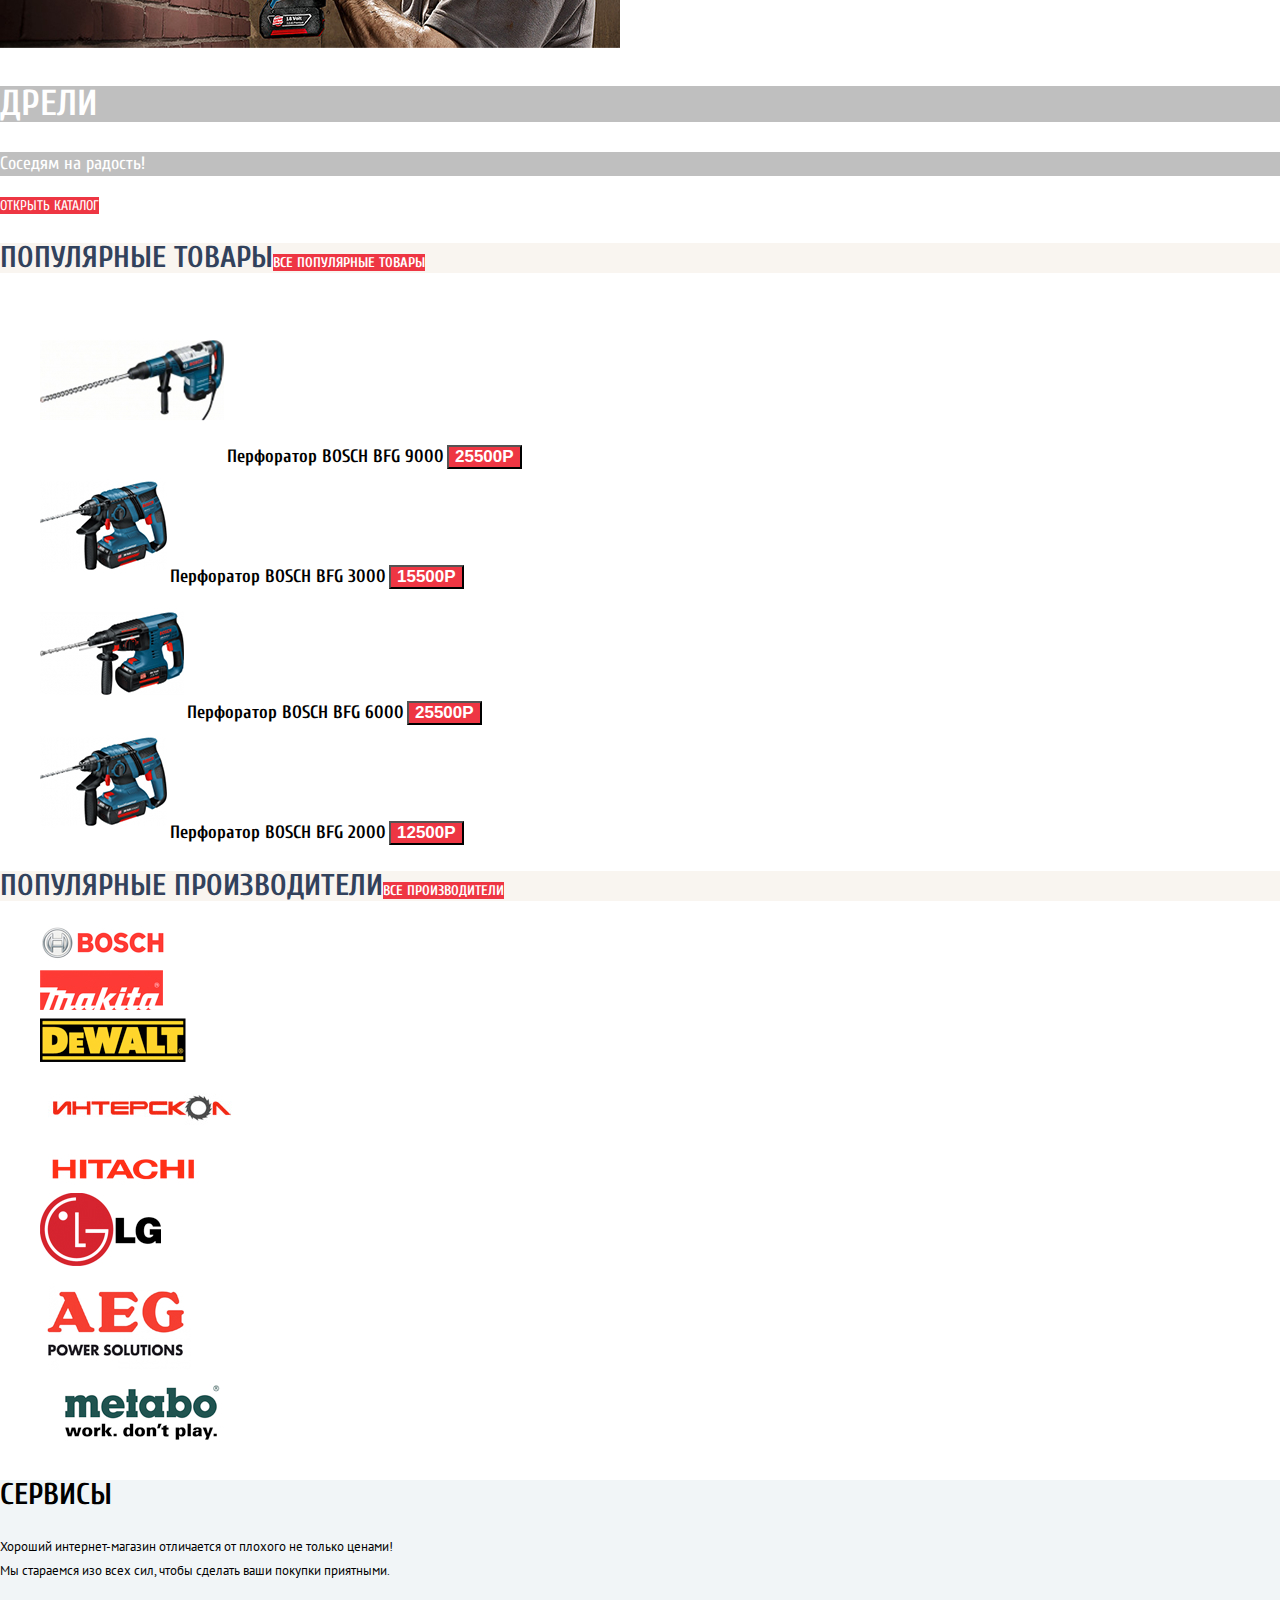
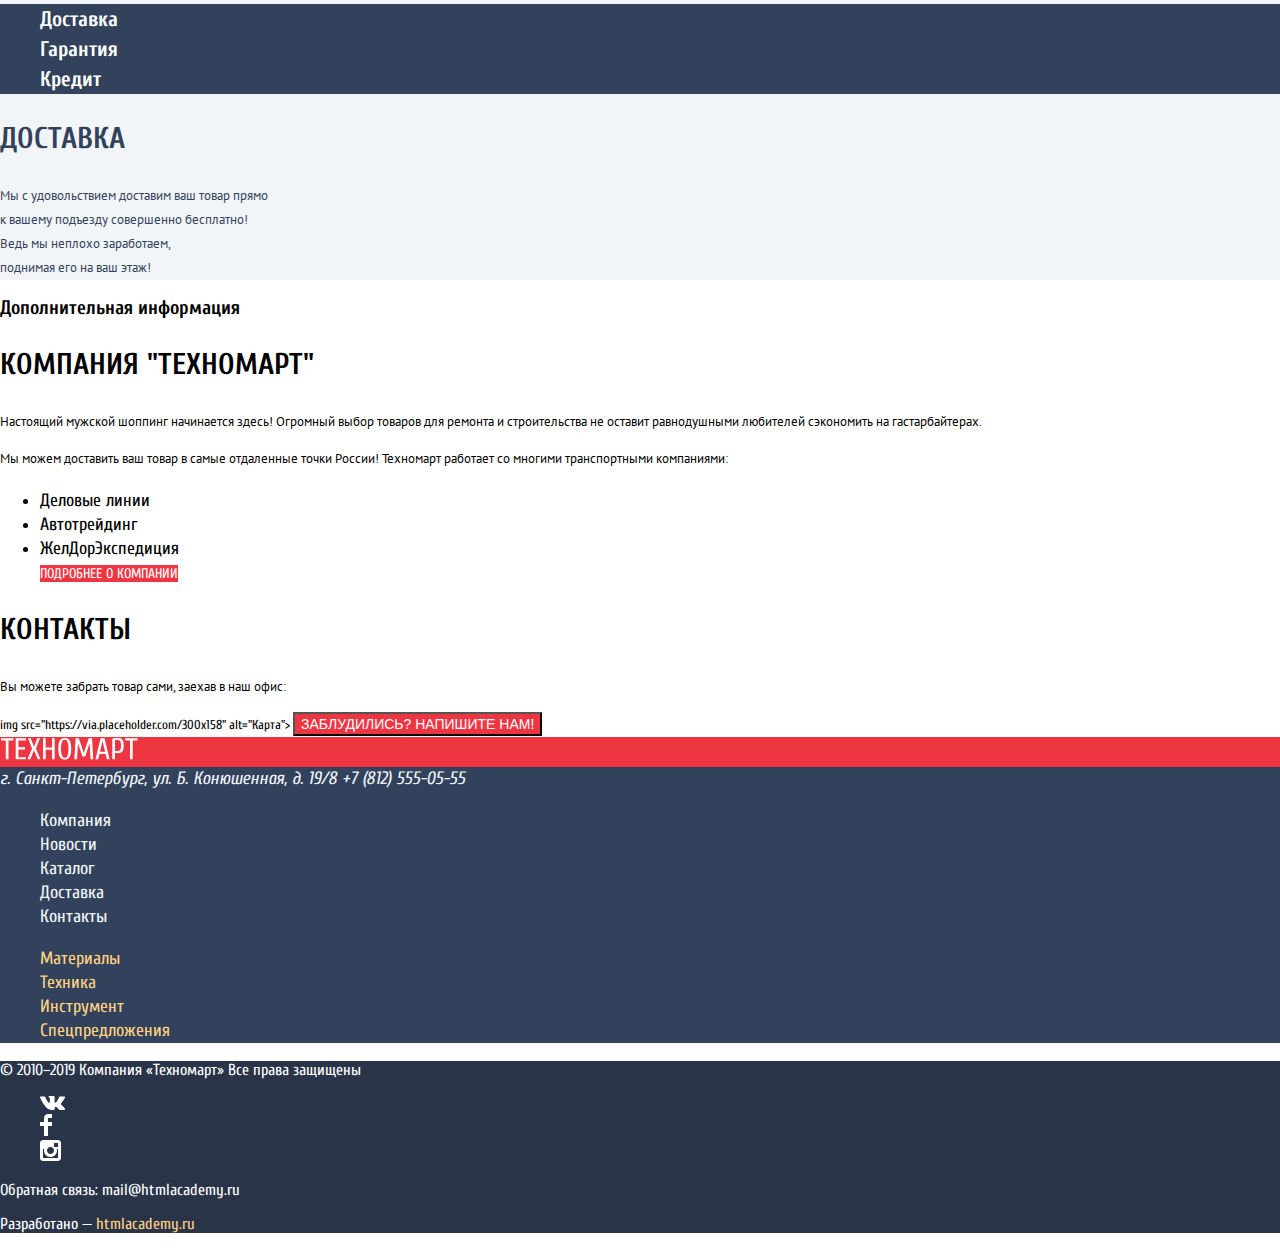
==== commit ef7aaa11: "графика всех страниц" ====
--- a/index.html
+++ b/index.html
@@ -11,9 +11,11 @@
   <body class="page-body">
     <header class="main-header">
       <nav class="main-navigation"> 
+        <div class="logo">  
           <a class="main-header-logo">
-            <img src="img/index-logo.svg" width="220" height="47" alt="Логотип интернет-магазина «Техномарт»">
+            <img src="img/logo-technomart.svg" width="108" height="18" alt="Техномарт">
           </a>
+        </div>
           <div class="user-navigation">
             <p>Поиск</p>
             <a href="">Закладки</a>
@@ -50,33 +52,41 @@
           <li class="special-yellowlight"><a class="products-item" href=''>Доставка</a><p class="products-description">БЕСПЛАТНО</p></li>
         </ul>
         <div class="slider">
-          <h2 class="slider-1-h2">ПЕРФОРАТОРЫ</h2>
-          <p class="slider-1-description">Настоящие мужские игрушки</p>
+          <div class="slider-1">
+            <img src="img/index/perforator-slider-img.jpg" width="620" height="266" alt="">
+            <h2 class="slider-h2">ПЕРФОРАТОРЫ</h2>
+            <p class="slider-description">Настоящие мужские игрушки</p>
+          </div>
+          <div class="slider-2">
+            <img src="img/index/drill-slider-img.jpg" width="620" height="266" alt="">
+            <h2 class="slider-h2">ДРЕЛИ</h2>
+            <p class="slider-description">Соседям на радость!</p>
+          </div>
           <a class="button" href="">Открыть каталог</a>
         </div>      
       <section class="popular-product">
         <h2 class="popular-h2">Популярные товары<a class="button" href="catalog.html">ВСЕ ПОПУЛЯРНЫЕ ТОВАРЫ</a></h2>
         <ul class="popular-product-list">
           <li class="popular-product-item">
-            <img src="https://via.placeholder.com/184x164" alt="Перфоратор BOSCH +            <img src="img/index/perforator-1.jpg" width="184" height="164" alt="Перфоратор BOSCH  BFG 9000">
             <a href="">Перфоратор BOSCH BFG 9000</a>
             <button type="button">25500Р</button>
           </li>
           <li class="popular-product-item">
-            <img src="https://via.placeholder.com/184x164" alt="Перфоратор BOSCH +            <img src="img/index/perforator-2.jpg" width="127" height="112" alt="Перфоратор BOSCH  BFG 3000">
             <a href="">Перфоратор BOSCH BFG 3000</a>
             <button type="button">15500Р</button>
           </li>
           <li class="popular-product-item">
-            <img src="https://via.placeholder.com/184x164" alt="Перфоратор BOSCH +            <img src="img/index/perforator-3.jpg" width="144" height="128" alt="Перфоратор BOSCH  BFG 6000">
             <a href="">Перфоратор BOSCH BFG 6000</a>
             <button type="button">25500Р</button>
           </li>
           <li class="popular-product-item">
-            <img src="https://via.placeholder.com/184x164" alt="Перфоратор BOSCH +            <img src="img/index/perforator-4.jpg" width="127" height="112" alt="Перфоратор BOSCH  BFG 2000">
             <a href="">Перфоратор BOSCH BFG 2000</a>
             <button type="button">12500Р</button>
@@ -87,34 +97,34 @@
         <h2 class="popular-h2">Популярные производители<a class="button" href="">ВСЕ ПРОИЗВОДИТЕЛИ</a></h2>
         <ul class="popular-manufacturer-list">
           <li class="popular-manufacturer-item">
-            <a href=""><img src="https://via.placeholder.com/220x145" alt="BOSCH"></a>
+            <a href=""><img src="img/index/bosch.jpg" width="126" height="37" alt="BOSCH"></a>
           </li>
           <li class="popular-manufacturer-item"> 
-            <a href=""><img src="https://via.placeholder.com/220x145" alt="Makita"></a>        
-          </li>
-          <li class="popular-manufacturer-item">
-            <a href=""><img src="https://via.placeholder.com/220x145" alt="DeWALT"></a>
-          </li>
-          <li class="popular-manufacturer-item">
-            <a href=""><img src="https://via.placeholder.com/220x145" alt="ИНТЕРСКОЛ"></a>
-          </li>
-          <li class="popular-manufacturer-item">
-            <a href=""><img src="https://via.placeholder.com/220x145" alt="HITACHI"></a>
-          </li>
-          <li class="popular-manufacturer-item">
-            <a href=""><img src="https://via.placeholder.com/220x145" alt="LG"></a>
-          </li>
-          <li class="popular-manufacturer-item">
-            <a href=""><img src="https://via.placeholder.com/220x145" alt="AEG"></a>
-          </li>
-          <li class="popular-manufacturer-item">
-            <a href=""><img src="https://via.placeholder.com/220x145" alt="metabo"></a>
+            <a href=""><img src="img/index/Makita.jpg" width="123" height="40" alt="Makita"></a>        
+          </li>
+          <li class="popular-manufacturer-item">
+            <a href=""><img src="img/index/DeWALT.jpg" width="146" height="44" alt="DeWALT"></a>
+          </li>
+          <li class="popular-manufacturer-item">
+            <a href=""><img src="img/index/Интерскол.jpg" width="200" height="76" alt="ИНТЕРСКОЛ"></a>
+          </li>
+          <li class="popular-manufacturer-item">
+            <a href=""><img src="img/index/Hitachi.jpg" width="169" height="31" alt="HITACHI"></a>
+          </li>
+          <li class="popular-manufacturer-item">
+            <a href=""><img src="img/index/LG.jpg" width="121" height="73" alt="LG"></a>
+          </li>
+          <li class="popular-manufacturer-item">
+            <a href=""><img src="img/index/AEG.jpg" width="151" height="96" alt="AEG"></a>
+          </li>
+          <li class="popular-manufacturer-item">
+            <a href=""><img src="img/index/Metabo.jpg" width="204" height="69" alt="metabo"></a>
           </li>
         </ul>
       </section>
       <section class="services">
         <h2>Сервисы</h2>
-        <p class="description-h2">Хороший интернет-магазин отличается от плохого не только ценами!<br>
+        <p class="description-services">Хороший интернет-магазин отличается от плохого не только ценами!<br>
            Мы стараемся изо всех сил, чтобы сделать ваши покупки приятными.</p>
         <ul class="services-list">
           <li class="services-item">Доставка</li>
@@ -122,7 +132,7 @@
           <li class="services-item">Кредит</li>
         </ul>
         <h3>ДОСТАВКА</h3>
-        <p class="description-h3">Мы с удовольствием доставим ваш товар прямо<br> 
+        <p class="description-delivery">Мы с удовольствием доставим ваш товар прямо<br> 
           к вашему подъезду совершенно бесплатно!<br>
           Ведь мы неплохо заработаем,<br> 
           поднимая его на ваш этаж!</p>
@@ -153,7 +163,9 @@
     </main>
     <footer class="page-footer main-footer">
       <div class="top-footer-block">
-        <img src="img/index-logo.svg" width="220" height="47" alt="Логотип интернет-магазина «Техномарт»">
+        <div class="logo">
+          <img src="img/logo-technomart-footer.svg" width="138" height="23" alt="Техномарт">
+        </div>
         <address>г. Санкт-Петербург, ул. Б. Конюшенная, д. 19/8 +7 (812) 555-05-55</address>
         <nav class="footer-nav">
           <ul class="footer-nav-list">
@@ -177,13 +189,13 @@
         </div>
         <ul>
           <li>
-            <a href="#">Вконтакте</a>
+            <a href="#"><img src="img/vk.svg" alt="Вконтакте"></a>
           </li>
           <li>
-            <a href="#">Фейсбук</a>
+            <a href="#"><img src="img/fb.svg" alt="Фейсбук"></a>
           </li>
           <li>
-            <a href="#">Инстаграм</a>
+            <a href="#"><img src="img/insta.svg" alt="Инстаграм"></a>
           </li>
         </ul>
         <div>
--- a/style.css
+++ b/style.css
@@ -20,7 +20,7 @@
     --error: #BA2732;
   }
   body {
-    min-width: 1 200px;
+    min-width: 1200px;
     margin: 0;
     padding: 0;
     font-family: "Cuprum", "PT Sans", Arial, sans-serif;
@@ -39,6 +39,9 @@
   img {
     max-width: 100%;
     height: auto;
+  }
+  .logo {
+    background-color: var(--basic-red);
   }
   .site-navigation a,
   .user-navigation a {
@@ -128,7 +131,7 @@
   .special-yellowlight {
     background-color: var(--special-yellowlight);
   }
-  .slider-1-h2 {
+  .slider-h2 {
     font-weight: bold;
     font-size: 36px;
     line-height: 36px;
@@ -136,7 +139,7 @@
     color: var(--basic-white);
     background-color: var(--slider-grey)
   }
-  .slider-1-description {
+  .slider-description {
     font-size: 18px;
     line-height: 24px;
     color: var(--basic-white);
@@ -180,7 +183,7 @@
     text-transform: uppercase;
     color: var(--basic-black);
   }
-  .services .description-h2 {
+  .services .description-services {
     font-family: PT Sans;
     font-size: 13px;
     line-height: 24px;
@@ -200,7 +203,7 @@
     text-transform: uppercase;
     color: var(--basic-grey);
   }
-  .services .description-h3 {
+  .services .description-delivery {
     font-family: PT Sans;
     font-size: 13px;
     line-height: 24px;
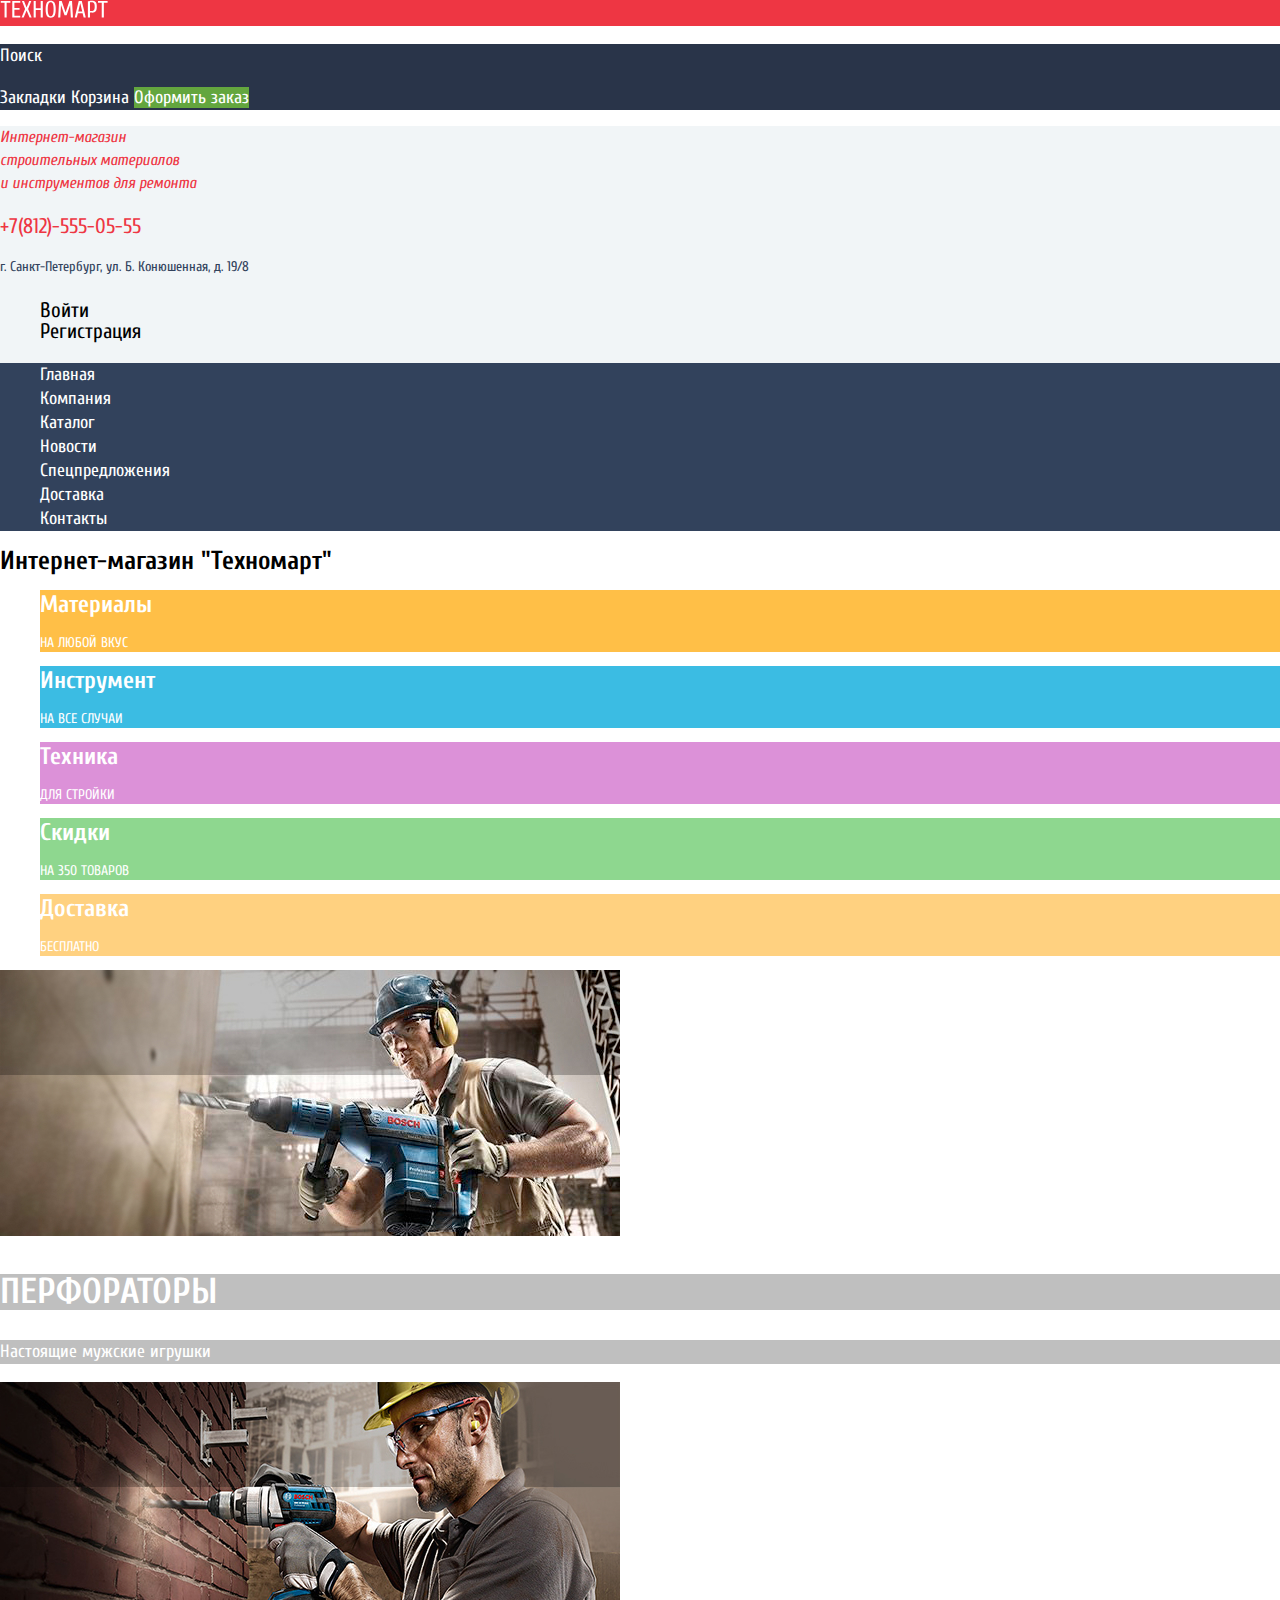
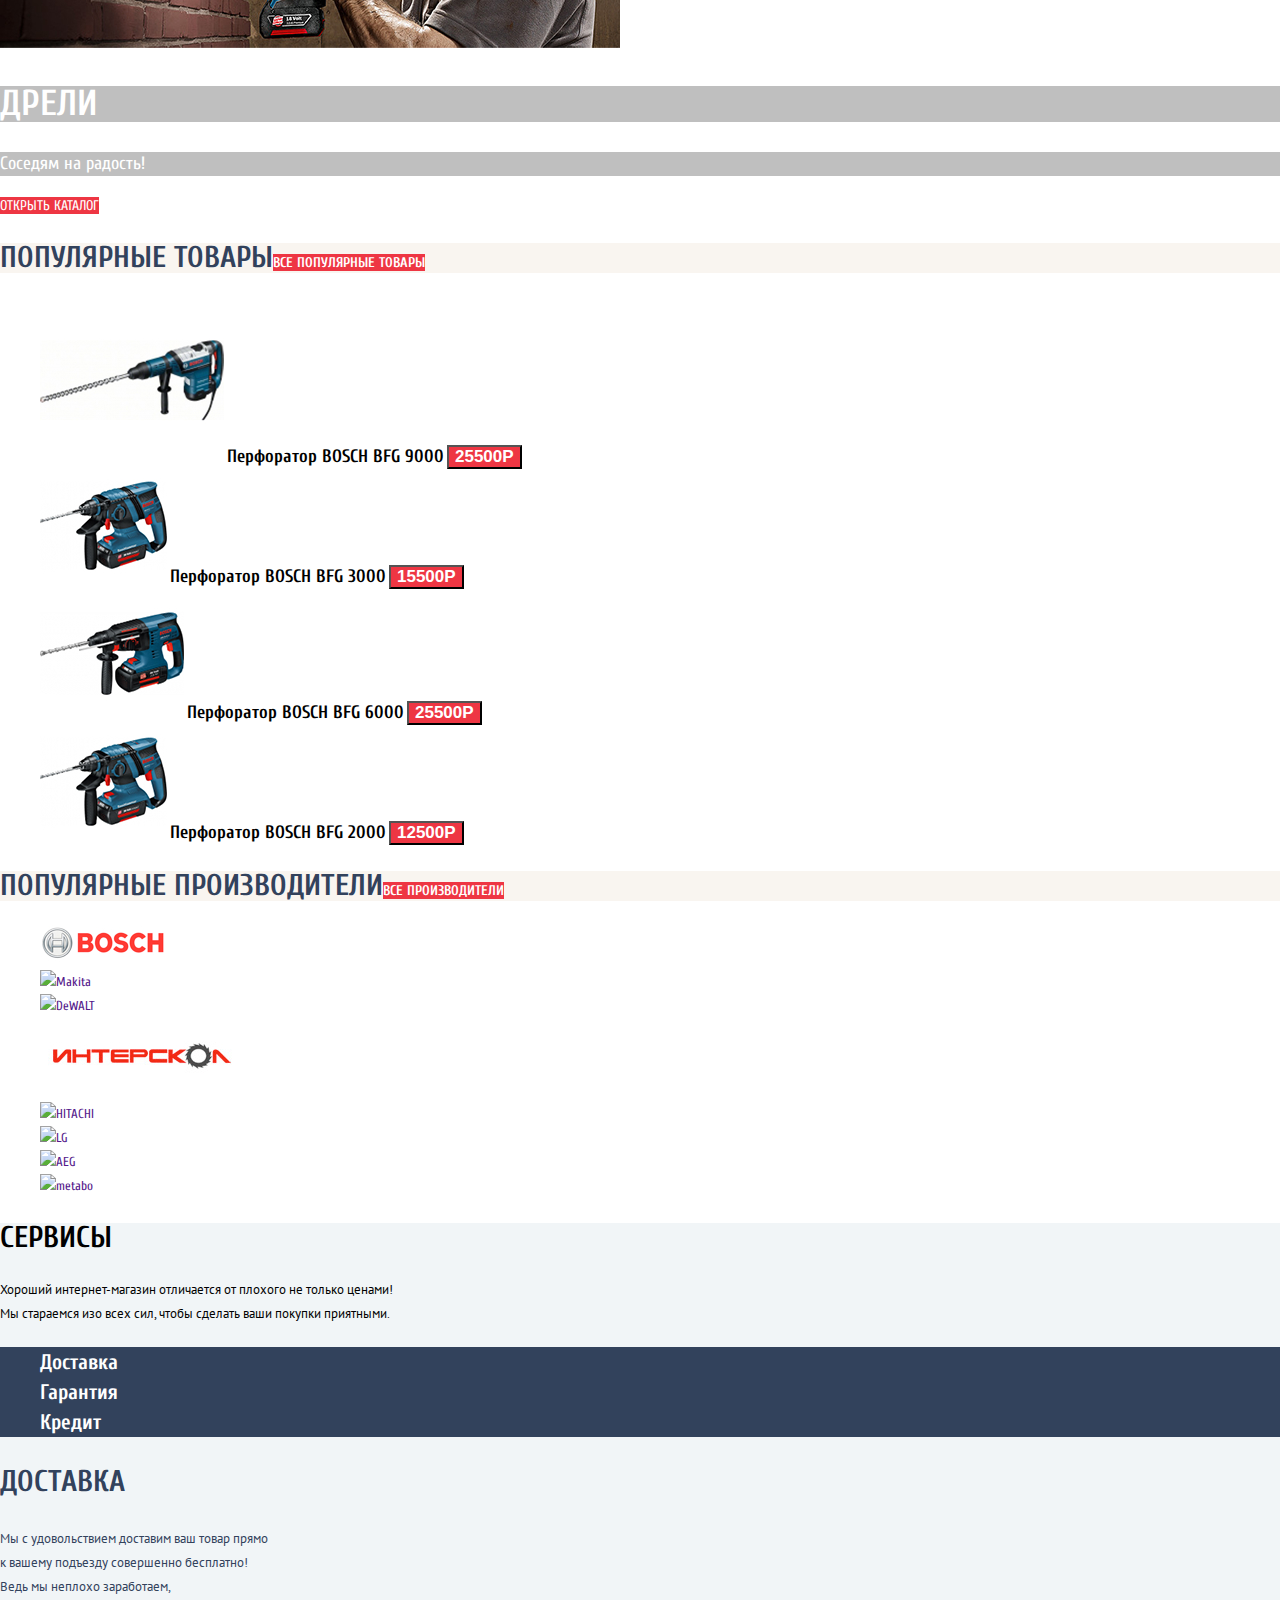
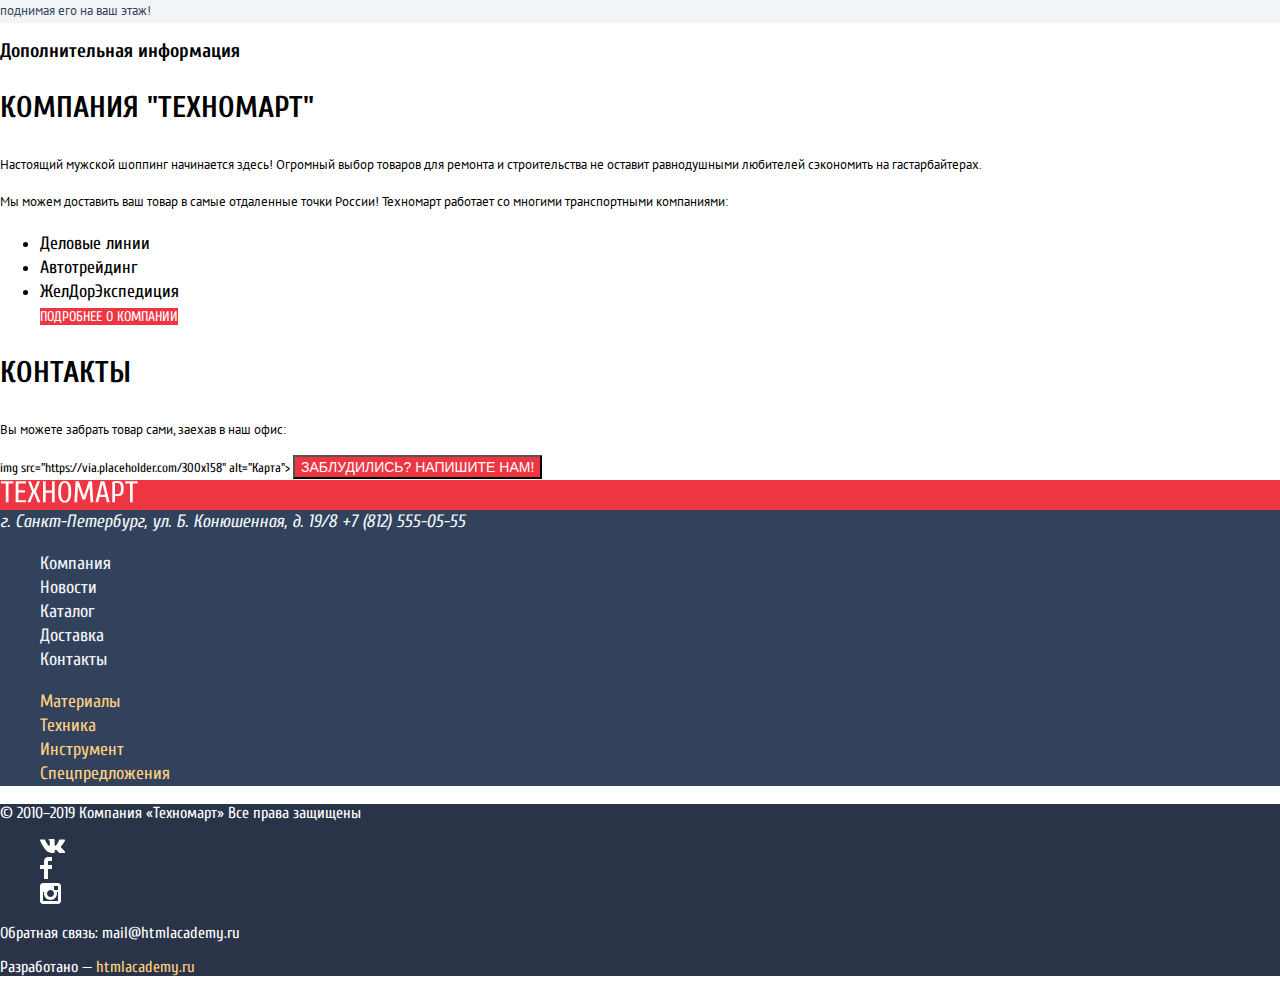
==== commit 7e26f002: "графика всех страниц, доработки" ====
--- a/index.html
+++ b/index.html
@@ -100,25 +100,25 @@
             <a href=""><img src="img/index/bosch.jpg" width="126" height="37" alt="BOSCH"></a>
           </li>
           <li class="popular-manufacturer-item"> 
-            <a href=""><img src="img/index/Makita.jpg" width="123" height="40" alt="Makita"></a>        
-          </li>
-          <li class="popular-manufacturer-item">
-            <a href=""><img src="img/index/DeWALT.jpg" width="146" height="44" alt="DeWALT"></a>
-          </li>
-          <li class="popular-manufacturer-item">
-            <a href=""><img src="img/index/Интерскол.jpg" width="200" height="76" alt="ИНТЕРСКОЛ"></a>
-          </li>
-          <li class="popular-manufacturer-item">
-            <a href=""><img src="img/index/Hitachi.jpg" width="169" height="31" alt="HITACHI"></a>
-          </li>
-          <li class="popular-manufacturer-item">
-            <a href=""><img src="img/index/LG.jpg" width="121" height="73" alt="LG"></a>
-          </li>
-          <li class="popular-manufacturer-item">
-            <a href=""><img src="img/index/AEG.jpg" width="151" height="96" alt="AEG"></a>
-          </li>
-          <li class="popular-manufacturer-item">
-            <a href=""><img src="img/index/Metabo.jpg" width="204" height="69" alt="metabo"></a>
+            <a href=""><img src="img/index/makita.jpg" width="123" height="40" alt="Makita"></a>        
+          </li>
+          <li class="popular-manufacturer-item">
+            <a href=""><img src="img/index/dewalt.jpg" width="146" height="44" alt="DeWALT"></a>
+          </li>
+          <li class="popular-manufacturer-item">
+            <a href=""><img src="img/index/интерскол.jpg" width="200" height="76" alt="ИНТЕРСКОЛ"></a>
+          </li>
+          <li class="popular-manufacturer-item">
+            <a href=""><img src="img/index/hitachi.jpg" width="169" height="31" alt="HITACHI"></a>
+          </li>
+          <li class="popular-manufacturer-item">
+            <a href=""><img src="img/index/lg.jpg" width="121" height="73" alt="LG"></a>
+          </li>
+          <li class="popular-manufacturer-item">
+            <a href=""><img src="img/index/aeg.jpg" width="151" height="96" alt="AEG"></a>
+          </li>
+          <li class="popular-manufacturer-item">
+            <a href=""><img src="img/index/metabo.jpg" width="204" height="69" alt="metabo"></a>
           </li>
         </ul>
       </section>
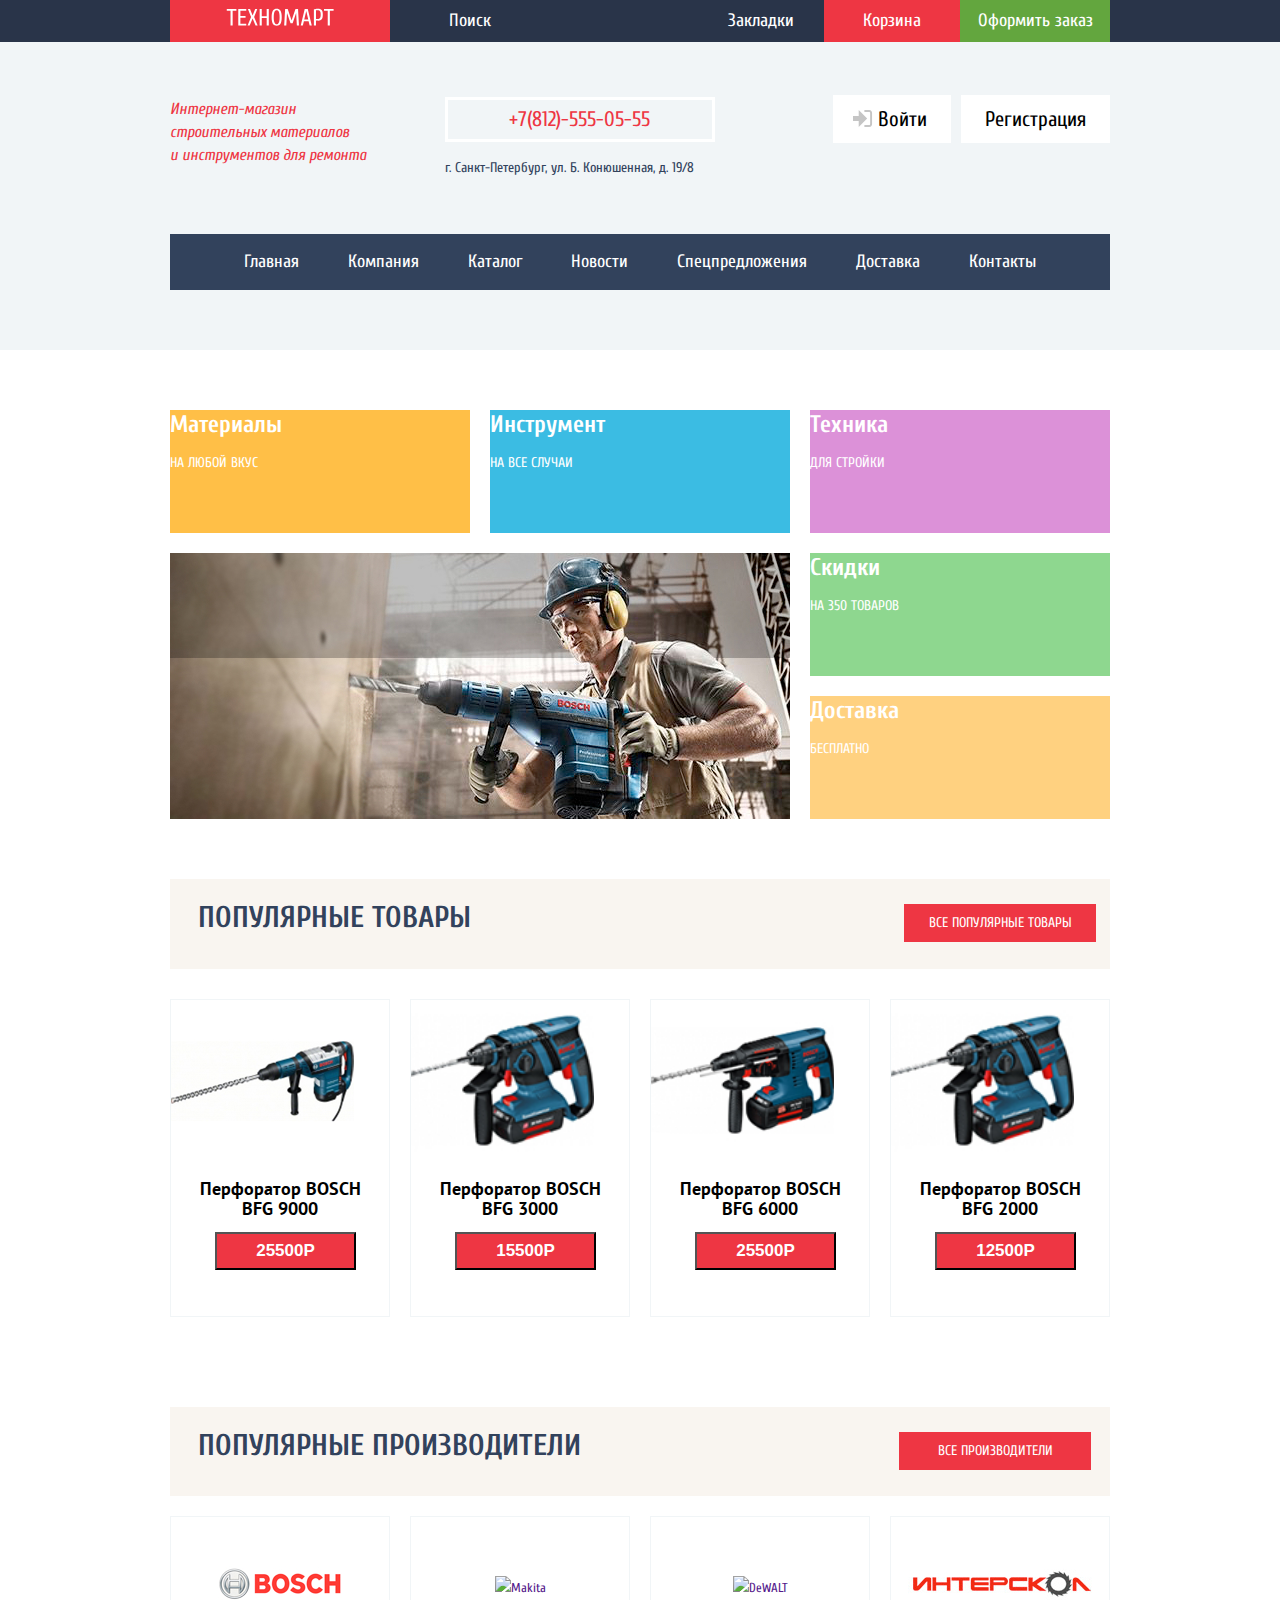
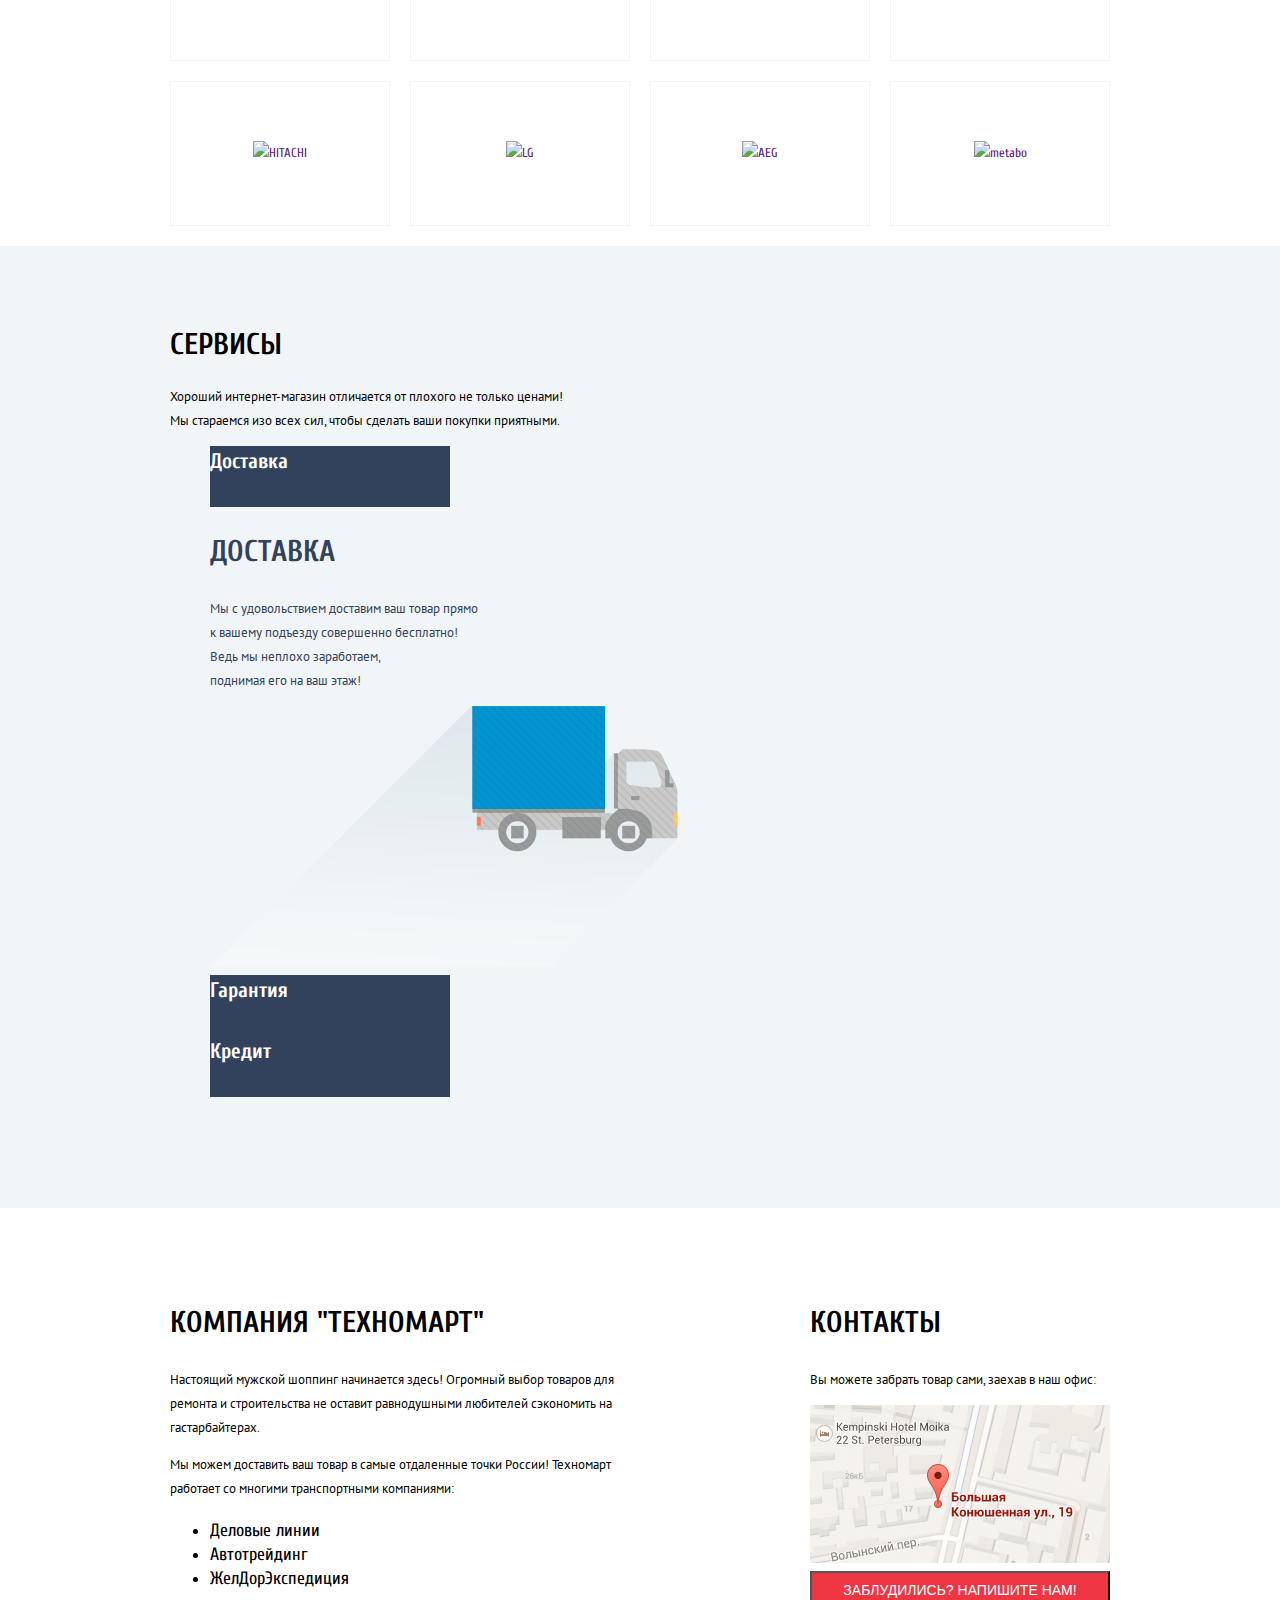
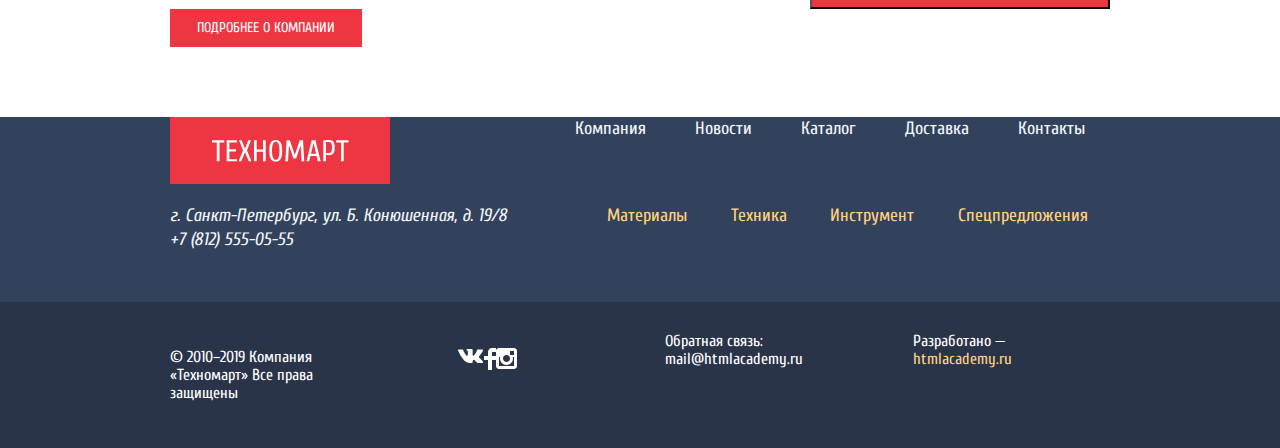
==== commit 9f8aa69e: "Сетки на гридах и флексах" ====
--- a/index.html
+++ b/index.html
@@ -11,26 +11,35 @@
   <body class="page-body">
     <header class="main-header">
       <nav class="main-navigation"> 
-        <div class="logo">  
-          <a class="main-header-logo">
-            <img src="img/logo-technomart.svg" width="108" height="18" alt="Техномарт">
-          </a>
-        </div>
-          <div class="user-navigation">
-            <p>Поиск</p>
-            <a href="">Закладки</a>
-            <a href="">Корзина</a>
-            <a class="buy" href="">Оформить заказ</a>
-          </div>
-        <div class="login-panel">
-          <p class="description">Интернет-магазин<br> строительных материалов<br> и инструментов для ремонта</p>
-          <a class="phone" href="tel:+78125550555">+7(812)-555-05-55</a>
-          <p class="address" >г. Санкт-Петербург, ул. Б. Конюшенная, д. 19/8</p>
-          <ul class="login-list">
-            <li><a class="login-link" href="">Войти</a></li>
-            <li><a class="login-link" href="">Регистрация</a></li>
-          </ul>
-          <ul class="site-navigation">
+        <div class="header-top-block">
+          <div class="container">
+            <div class="logo">  
+              <a class="main-header-logo">
+                <img src="img/logo-technomart.svg" width="108" height="18" alt="Техномарт">
+              </a>
+            </div>
+            <div class="search">Поиск</div>
+            <div class="user-navigation">
+              <a class="bookmark" href="">Закладки</a>
+              <a class="cart" href="">Корзина</a>
+              <a class="buy" href="">Оформить заказ</a>
+            </div>
+          </div>
+        </div>
+        <div class="header-bottom-block">
+          <div class="container">
+            <div class="login-panel">
+              <p class="description">Интернет-магазин<br> строительных материалов<br> и инструментов для ремонта</p>
+              <div class="header-contacts">
+                <a class="phone" href="tel:+78125550555">+7(812)-555-05-55</a>
+                <p class="address" >г. Санкт-Петербург, ул. Б. Конюшенная, д. 19/8</p>
+              </div>
+              <ul class="login-list">
+                <li><a class="login-link" href="">Войти</a></li>
+                <li><a class="reg-link" href="">Регистрация</a></li>
+              </ul>
+            </div>
+            <ul class="site-navigation">
             <li><a href="index.html">Главная</a></li>
             <li><a href="">Компания</a></li>
             <li><a href="catalog.html">Каталог</a></li>
@@ -38,106 +47,142 @@
             <li><a href="">Спецпредложения</a></li>
             <li><a href="">Доставка</a></li>
             <li><a href="">Контакты</a></li>
-          </ul>
+            </ul>
+          </div>
         </div>
       </nav>
     </header>
-    <main class="container">
-      <h1>Интернет-магазин "Техномарт"</h1>      
-        <ul class="products">
-          <li class="special-yellow"><a class="products-item"href='catalog.html'>Материалы</a><p class="products-description">НА ЛЮБОЙ ВКУС</p></li>
-          <li class="special-blue"><a class="products-item" href='catalog.html'>Инструмент</a><p class="products-description">НА ВСЕ СЛУЧАИ</p></li>
-          <li class="special-lilac"><a class="products-item" href='catalog.html'>Техника</a><p class="products-description">ДЛЯ СТРОЙКИ</p></li>
-          <li class="special-greenlight"><a class="products-item" href=''>Скидки</a><p class="products-description">НА 350 ТОВАРОВ</p></li>
-          <li class="special-yellowlight"><a class="products-item" href=''>Доставка</a><p class="products-description">БЕСПЛАТНО</p></li>
-        </ul>
-        <div class="slider">
-          <div class="slider-1">
-            <img src="img/index/perforator-slider-img.jpg" width="620" height="266" alt="">
-            <h2 class="slider-h2">ПЕРФОРАТОРЫ</h2>
-            <p class="slider-description">Настоящие мужские игрушки</p>
-          </div>
-          <div class="slider-2">
-            <img src="img/index/drill-slider-img.jpg" width="620" height="266" alt="">
-            <h2 class="slider-h2">ДРЕЛИ</h2>
-            <p class="slider-description">Соседям на радость!</p>
-          </div>
-          <a class="button" href="">Открыть каталог</a>
-        </div>      
-      <section class="popular-product">
-        <h2 class="popular-h2">Популярные товары<a class="button" href="catalog.html">ВСЕ ПОПУЛЯРНЫЕ ТОВАРЫ</a></h2>
-        <ul class="popular-product-list">
-          <li class="popular-product-item">
-            <img src="img/index/perforator-1.jpg" width="184" height="164" alt="Перфоратор BOSCH -BFG 9000">
-            <a href="">Перфоратор BOSCH BFG 9000</a>
-            <button type="button">25500Р</button>
-          </li>
-          <li class="popular-product-item">
-            <img src="img/index/perforator-2.jpg" width="127" height="112" alt="Перфоратор BOSCH -BFG 3000">
-            <a href="">Перфоратор BOSCH BFG 3000</a>
-            <button type="button">15500Р</button>
-          </li>
-          <li class="popular-product-item">
-            <img src="img/index/perforator-3.jpg" width="144" height="128" alt="Перфоратор BOSCH -BFG 6000">
-            <a href="">Перфоратор BOSCH BFG 6000</a>
-            <button type="button">25500Р</button>
-          </li>
-          <li class="popular-product-item">
-            <img src="img/index/perforator-4.jpg" width="127" height="112" alt="Перфоратор BOSCH -BFG 2000">
-            <a href="">Перфоратор BOSCH BFG 2000</a>
-            <button type="button">12500Р</button>
-          </li>
-        </ul>
+    <main>
+      <div class="container">
+        <h1 class="visually-hidden">Интернет-магазин "Техномарт"</h1> 
+        <div class="container-products">  
+          <ul class="products">
+            <li class="special-yellow prodacts-item"><a href='catalog.html'>Материалы</a><p class="products-description">НА ЛЮБОЙ ВКУС</p></li>
+            <li class="special-blue prodacts-item"><a href='catalog.html'>Инструмент</a><p class="products-description">НА ВСЕ СЛУЧАИ</p></li>
+            <li class="special-lilac prodacts-item"><a href='catalog.html'>Техника</a><p class="products-description">ДЛЯ СТРОЙКИ</p></li>
+            <li class="special-greenlight prodacts-item"><a href=''>Скидки</a><p class="products-description">НА 350 ТОВАРОВ</p></li>
+            <li class="special-yellowlight prodacts-item"><a href=''>Доставка</a><p class="products-description">БЕСПЛАТНО</p></li>
+            <li class="slider prodacts-item">
+              <div class="slider-1">
+                <img src="img/index/perforator-slider-img.jpg" width="620" height="266" alt="">
+                <!--<h2 class="slider-h2">ПЕРФОРАТОРЫ</h2>
+                <p class="slider-description">Настоящие мужские игрушки</p>
+                <a class="button" href="">Открыть каталог</a>-->
+              </div>
+              <!-- 
+              <div class="slider-2">
+                <img src="img/index/drill-slider-img.jpg" width="620" height="266" alt="">
+                <h2 class="slider-h2">ДРЕЛИ</h2>
+                <p class="slider-description">Соседям на радость!</p>
+              </div>
+              -->
+            </li>
+          </ul>
+        </div>     
+        <section class="popular-product">
+          <div class="popular-product-title">
+            <h2 class="popular-h2">Популярные товары</h2>
+            <a class="button" href="catalog.html">ВСЕ ПОПУЛЯРНЫЕ ТОВАРЫ</a>
+          </div>
+          <ul class="popular-product-list">
+            <li class="popular-product-item">
+              <img src="img/index/perforator-1.jpg" width="184" height="164" alt="Перфоратор BOSCH BFG 9000">
+              <h3><a href="">Перфоратор BOSCH BFG 9000</a></h3>
+              <button type="button">25500Р</button>
+            </li>
+            <li class="popular-product-item">
+              <img src="img/index/perforator-2.jpg" width="127" height="112" alt="Перфоратор BOSCH BFG 3000">
+              <h3><a href="">Перфоратор BOSCH BFG 3000</a></h3>
+              <button type="button">15500Р</button>
+            </li>
+            <li class="popular-product-item">
+              <img src="img/index/perforator-3.jpg" width="144" height="128" alt="Перфоратор BOSCH BFG 6000">
+              <h3><a href="">Перфоратор BOSCH BFG 6000</a></h3>
+              <button type="button">25500Р</button>
+            </li>
+            <li class="popular-product-item">
+              <img src="img/index/perforator-4.jpg" width="127" height="112" alt="Перфоратор BOSCH BFG 2000">
+              <h3><a href="">Перфоратор BOSCH BFG 2000</a></h3>
+              <button type="button">12500Р</button>
+            </li>
+          </ul>
+        </section>
+        <section class="popular-manufacturer">
+          <div class="popular-manufacturer-title">
+            <h2 class="popular-h2">Популярные производители</h2>
+            <a class="button" href="">ВСЕ ПРОИЗВОДИТЕЛИ</a>
+          </div>
+          <ul class="popular-manufacturer-list">
+            <li class="popular-manufacturer-item">
+              <a href=""><img src="img/index/bosch.jpg" width="126" height="37" alt="BOSCH"></a>
+            </li>
+            <li class="popular-manufacturer-item"> 
+              <a href=""><img src="img/index/makita.jpg" width="123" height="40" alt="Makita"></a>        
+            </li>
+            <li class="popular-manufacturer-item">
+              <a href=""><img src="img/index/dewalt.jpg" width="146" height="44" alt="DeWALT"></a>
+            </li>
+            <li class="popular-manufacturer-item">
+              <a href=""><img src="img/index/интерскол.jpg" width="200" height="76" alt="ИНТЕРСКОЛ"></a>
+            </li>
+            <li class="popular-manufacturer-item">
+              <a href=""><img src="img/index/hitachi.jpg" width="169" height="31" alt="HITACHI"></a>
+            </li>
+            <li class="popular-manufacturer-item">
+              <a href=""><img src="img/index/lg.jpg" width="121" height="73" alt="LG"></a>
+            </li>
+            <li class="popular-manufacturer-item">
+              <a href=""><img src="img/index/aeg.jpg" width="151" height="96" alt="AEG"></a>
+            </li>
+            <li class="popular-manufacturer-item">
+              <a href=""><img src="img/index/metabo.jpg" width="204" height="69" alt="metabo"></a>
+            </li>
+          </ul>
+          </section>
+      </div>
+      <section class="services">
+        <div class="container">
+          <h2>Сервисы</h2>
+          <p class="description-services">Хороший интернет-магазин отличается от плохого не только ценами!<br>
+             Мы стараемся изо всех сил, чтобы сделать ваши покупки приятными.</p>
+          <ul class="services-list">
+            <li>
+              <div class="services-item">Доставка</div>
+              <div class="description-services">
+                <h3>ДОСТАВКА</h3>
+                <p>Мы с удовольствием доставим ваш товар прямо<br> 
+                к вашему подъезду совершенно бесплатно!<br>
+                Ведь мы неплохо заработаем,<br> 
+                поднимая его на ваш этаж!</p>
+              </div>
+              <img src="img/index/delivery-car.svg" width="468" height="261" alt="">
+            </li>
+            <li>
+              <div class="services-item">Гарантия</div>
+              <!--<div class="description-services">
+                <h3>ГАРАНТИЯ</h3>
+                <p>Если купленный у нас товар поломается или заискрит,<br>
+                  а также в случае пожара, спровоцированного его<br>
+                  возгоранием, вы всегда можете быть уверены в нашей<br>
+                  гарантии. Мы обменяем сгоревший товар на новый.<br>
+                  Дом уж восстановите как-нибудь сами.</p>
+              </div>
+              <img src="img/index/garant-img.svg" width="468" height="261" alt="">-->
+            </li>
+            <li>
+              <div class="services-item">Кредит</div>
+              <!--<div class="description-services">
+                <h3>КРЕДИТ</h3>
+                <p>Залезть в долговую яму стало проще!<br> 
+                  Кредитные консультанты придут вам на помощь.</p>
+                <a class="button" href="">ОТПРАВИТЬ ЗАЯВКУ</a>
+              </div>
+              <img src="img/index/credit-img.svg" width="468" height="261" alt="">-->
+            </li>
+          </ul>
+        </div>
       </section>
-      <section class="popular-manufacturer">
-        <h2 class="popular-h2">Популярные производители<a class="button" href="">ВСЕ ПРОИЗВОДИТЕЛИ</a></h2>
-        <ul class="popular-manufacturer-list">
-          <li class="popular-manufacturer-item">
-            <a href=""><img src="img/index/bosch.jpg" width="126" height="37" alt="BOSCH"></a>
-          </li>
-          <li class="popular-manufacturer-item"> 
-            <a href=""><img src="img/index/makita.jpg" width="123" height="40" alt="Makita"></a>        
-          </li>
-          <li class="popular-manufacturer-item">
-            <a href=""><img src="img/index/dewalt.jpg" width="146" height="44" alt="DeWALT"></a>
-          </li>
-          <li class="popular-manufacturer-item">
-            <a href=""><img src="img/index/интерскол.jpg" width="200" height="76" alt="ИНТЕРСКОЛ"></a>
-          </li>
-          <li class="popular-manufacturer-item">
-            <a href=""><img src="img/index/hitachi.jpg" width="169" height="31" alt="HITACHI"></a>
-          </li>
-          <li class="popular-manufacturer-item">
-            <a href=""><img src="img/index/lg.jpg" width="121" height="73" alt="LG"></a>
-          </li>
-          <li class="popular-manufacturer-item">
-            <a href=""><img src="img/index/aeg.jpg" width="151" height="96" alt="AEG"></a>
-          </li>
-          <li class="popular-manufacturer-item">
-            <a href=""><img src="img/index/metabo.jpg" width="204" height="69" alt="metabo"></a>
-          </li>
-        </ul>
-      </section>
-      <section class="services">
-        <h2>Сервисы</h2>
-        <p class="description-services">Хороший интернет-магазин отличается от плохого не только ценами!<br>
-           Мы стараемся изо всех сил, чтобы сделать ваши покупки приятными.</p>
-        <ul class="services-list">
-          <li class="services-item">Доставка</li>
-          <li class="services-item">Гарантия</li>
-          <li class="services-item">Кредит</li>
-        </ul>
-        <h3>ДОСТАВКА</h3>
-        <p class="description-delivery">Мы с удовольствием доставим ваш товар прямо<br> 
-          к вашему подъезду совершенно бесплатно!<br>
-          Ведь мы неплохо заработаем,<br> 
-          поднимая его на ваш этаж!</p>
-      </section>
-      <section class="other-info">
+      <section class="container other-info">
         <h2 class="visually-hidden">Дополнительная информация</h2>
         <div>
           <h3>КОМПАНИЯ "ТЕХНОМАРТ"</h3>
@@ -149,25 +194,24 @@
               <li class="transport-company-item">Деловые линии</li>
               <li class="transport-company-item">Автотрейдинг</li>
               <li class="transport-company-item">ЖелДорЭкспедиция</li>
-              <a class="button" href=''>ПОДРОБНЕЕ О КОМПАНИИ</a>
             </ul>
-        </div>
-        <div>
+            <a class="button" href=''>ПОДРОБНЕЕ О КОМПАНИИ</a>
+        </div>
+        <div class="contacts">
           <h3>Контакты</h3>
           <p>Вы можете забрать товар сами, 
             заехав в наш офис:</p>
-            img src="https://via.placeholder.com/300x158" alt="Карта">
+            <img src="img/index/map.jpg" alt="Карта">
           <button class="button" type="button">ЗАБЛУДИЛИСЬ? НАПИШИТЕ НАМ!</button> 
         </div>
       </section>
     </main>
     <footer class="page-footer main-footer">
       <div class="top-footer-block">
-        <div class="logo">
-          <img src="img/logo-technomart-footer.svg" width="138" height="23" alt="Техномарт">
-        </div>
-        <address>г. Санкт-Петербург, ул. Б. Конюшенная, д. 19/8 +7 (812) 555-05-55</address>
-        <nav class="footer-nav">
+        <div class="container">
+          <div class="logo-footer">
+            <img src="img/logo-technomart-footer.svg" width="138" height="23" alt="Техномарт">
+          </div>
           <ul class="footer-nav-list">
             <li class="footer-nav-item"><a href='index.html'>Компания</a></li>
             <li class="footer-nav-item"><a href=''>Новости</a></li>
@@ -175,32 +219,33 @@
             <li class="footer-nav-item"><a href=''>Доставка</a></li>
             <li class="footer-nav-item"><a href=''>Контакты</a></li>
           </ul>
+          <address>г. Санкт-Петербург, ул. Б. Конюшенная, д. 19/8<br>+7 (812) 555-05-55</address>
           <ul class="footer-nav-list-yellow">
             <li class="footer-nav-item"><a href='catalog.html'>Материалы</a></li>
             <li class="footer-nav-item"><a href='catalog.html'>Техника</a></li>
             <li class="footer-nav-item"><a href='catalog.html'>Инструмент</a></li>
             <li class="footer-nav-item"><a href=''>Спецпредложения</a></li>
           </ul>
-        </nav>
+        </div>
       </div>
       <div class="bottom-footer-block">
-        <div>
-          <p>© 2010–2019 Компания «Техномарт» Все права защищены</p>
-        </div>
-        <ul>
-          <li>
-            <a href="#"><img src="img/vk.svg" alt="Вконтакте"></a>
-          </li>
-          <li>
-            <a href="#"><img src="img/fb.svg" alt="Фейсбук"></a>
-          </li>
-          <li>
-            <a href="#"><img src="img/insta.svg" alt="Инстаграм"></a>
-          </li>
-        </ul>
-        <div>
-          <p>Обратная связь: mail@htmlacademy.ru</p>
-          <p>Разработано — <a href='https://htmlacademy.ru/study'>htmlacademy.ru</a></p>
+        <div class="container">
+          <div>
+            <p>© 2010–2019 Компания «Техномарт» Все права защищены</p>
+          </div>
+          <ul>
+            <li>
+              <a href="#"><img src="img/vk.svg" alt="Вконтакте"></a>
+            </li>
+            <li>
+              <a href="#"><img src="img/fb.svg" alt="Фейсбук"></a>
+            </li>
+            <li>
+              <a href="#"><img src="img/insta.svg" alt="Инстаграм"></a>
+            </li>
+          </ul>
+          <div>Обратная связь:<br> mail@htmlacademy.ru</div>
+          <div>Разработано — <br><a href='https://htmlacademy.ru/study'>htmlacademy.ru</a></div>
         </div>
       </div>
     </footer>  
--- a/style.css
+++ b/style.css
@@ -19,6 +19,9 @@
     --warning: #FFBF47;
     --error: #BA2732;
   }
+
+  /* Global */
+
   body {
     min-width: 1200px;
     margin: 0;
@@ -40,41 +43,166 @@
     max-width: 100%;
     height: auto;
   }
+  .visually-hidden {
+    position: absolute;
+    width: 1px;
+    height: 1px;
+    margin: -1px;
+    border: 0;
+    padding: 0;
+    white-space: nowrap;
+    clip-path: inset(100%);
+    clip: rect(0 0 0 0);
+    overflow: hidden;
+  }
+  
+  .container {
+    width: 940px;
+    margin: 0 auto;
+    padding: 0 10px;
+  }
+  .button {
+    display: flex;
+    font-size: 14px;
+    line-height: 18px;
+    text-transform: uppercase;
+    text-align: center;
+    justify-content: center;
+    align-items: center;
+    width: 192px;
+    height: 38px;
+    color: var(--basic-white);
+    background-color: var(--basic-red);
+  }
+
+  /* Grid */
+
+  .page {
+  height: 100%;
+  }
+  .page-body {
+    min-height: 100%;
+    display: grid;
+    grid-template-rows: min-content 1fr min-content;
+    align-content: start;
+  }
+  
+  /* Main header */
+
+  .main-header {
+    margin-bottom: 60px;
+  }
+
+  /* Main navigation */
+
+  .main-navigation {
+    display: grid;
+  }
   .logo {
+    display: flex;
+    width: 220px;
+    height: 42px;
+    justify-self: left;
     background-color: var(--basic-red);
+  }
+  .search {
+    display: flex;
+    text-align: center;
+    justify-content: center;
+    align-items: center;
+    justify-self: left;  
+    font-size: 18px;
+    line-height: 24px;
+    color: var(--basic-white);                                                                                                                                                                                                                                                                                                                                                                                                                                                                                                                                                                                                                                                                                                                                                                                                                              
+  }
+  .logo a {
+    margin: auto;
+  }
+  .header-top-block .container {
+    display: grid;
+    grid-template-columns: 1fr 1fr 1fr;
+  }
+  .header-top-block {
+    background-color: var(--basic-darkgrey);
+  }
+  .header-bottom-block .container {
+    display: grid;
+    margin-bottom: 60px;
+  }
+  .header-bottom-block {
+    background-color: var(--basic-background);
   }
   .site-navigation a,
   .user-navigation a {
-  color: var(--basic-white);
+    color: var(--basic-white);
+    display: block;
+
   }
   .user-navigation {
+    display: flex;
+    justify-self: right;
+    margin: 0;
+    padding: 0;
     font-size: 18px;
-    line-height: 24px;
     color: var(--basic-white);
     background-color: var(--basic-darkgrey);
   }
+  .user-navigation a {
+    display: flex;
+    text-align: center;
+    justify-content: center;
+    align-items: center;
+  }
+  .cart {
+    width: 136px;
+    height: 42px;
+    margin-right: 0;
+    margin-left: 30px;
+    background-color: var(--basic-red);
+  }
   .buy {
+    width: 150px;
+    height: 42px;
+    margin-right: 0;
     font-size: 18px;
-    line-height: 24px;
     color: var(--basic-white);
     background-color: var(--basic-green);
   }
   .login-panel {
+    display: flex;
+    justify-content: space-between;
+    align-items: baseline;
     font-size: 14px;
     line-height: 24px;
+    margin-top: 46px;
+    margin-bottom: 40px;
     color: var(--basic-black);
     background-color: var(--basic-background);
   }
   .description {
+    align-self: flex-start;
+    margin-top: 10px;
     font-style: italic;
     font-size: 16px;
     line-height: 23px;
     color: var(--basic-red);
   }
+  .header-contacts {
+    width: 270px;
+    justify-self: center;
+  }
   .phone {
+    display: flex;
+    justify-content: center;
+    align-items: center;
+    width: 270px;
+    height: 45px;
+    text-align: center;
     font-size: 21px;
     line-height: 30px;
     color: var(--basic-red);
+    outline: 3px solid var(--basic-white);
+    outline-offset: -3px;
   }
   .address {
     font-size: 14px;
@@ -85,23 +213,87 @@
     color: var(--basic-black);
   }
   .login-list {
-    list-style: none;
+    display: flex;
+    list-style: none;
+    justify-self: right;
     font-size: 21px;
     line-height: 21px;
     color: var(--basic-black);
     background-color: var(--login-light);
   }
+  .login-list li {
+    margin-right: 10px;
+  }
+  .login-list li:nth-child(2n) {
+    margin-right: 0;
+  }
+  .login-list a {
+    background-color: var(--basic-white);
+  }
+ 
+  .login-link::before {
+    content: "";
+    position: absolute;
+    top: 15px;
+    left: 20px;
+    width: 20px;
+    height: 18px;
+    background-image: url(img/icon-login.svg);
+    background-repeat: no-repeat;
+    background-position: 0 0;
+  }
+  .login-link:hover::before,
+  .login-link:focus::before,
+  .login-link:active::before {
+    opacity: 1;
+  }
+
+  .reg-link {
+    padding: 12px 24px;
+  }
+  .login-link {
+    padding: 12px 24px 12px 45px;
+    position: relative;
+  }
   .site-navigation {
+    display: flex;
+    flex-wrap: wrap;
+    justify-content: space-around;
+    margin: 0;
+    padding: 16px 50px;
     list-style: none;
     font-size: 18px;
     line-height: 24px;
     color: var(--basic-white);
     background-color: var(--basic-grey);
   }
+
+
+  /* Container */
+
+.container {
+  width: 940px;
+  margin: 0 auto;
+  padding: 0 10px;
+}
+
+  /* Prodacts-block */
+
+    
+  .container-products {
+    margin-bottom: 60px;
+  }
   .products {
-    list-style: none;
-  }
-  .products-item {
+    display: grid;
+    grid-template-columns: 300px 300px 300px;
+    grid-template-rows: 123px 123px 123px;
+    gap: 20px;
+    list-style: none;
+    margin: 0;
+    padding: 0;  
+  }
+  
+  .products a {
     font-weight: bold;
     font-size: 24px;
     line-height: 30px;
@@ -113,9 +305,6 @@
     text-transform: uppercase;
     color: var(--basic-white);
   }
-  .products-item a {
-    color: var(--basic-black);
-  }
   .special-yellow {
     background-color: var(--special-yellow);
   }
@@ -129,7 +318,21 @@
     background-color: var(--special-greenlight);
   }
   .special-yellowlight {
+    grid-column-start: 3;
+    grid-column-end: 3;
+    grid-row-start: 3;
+    grid-row-end: 3;
     background-color: var(--special-yellowlight);
+  }
+
+  /* Slider */
+
+  .slider {
+    max-width: 620px;
+    grid-column-start: 1;
+    grid-column-end: 3;
+    grid-row-start: 2;
+    grid-row-end: 3;
   }
   .slider-h2 {
     font-weight: bold;
@@ -145,37 +348,138 @@
     color: var(--basic-white);
     background-color: var(--slider-grey)
   }
+  
+
+  /* Popular prodacts block */
+
+
+  .popular-product {
+    margin-bottom: 70px;
+  }
+  .popular-product-title {
+    display: grid;
+    height: 90px;
+    grid-template-columns: 1fr max-content;
+    background-color: var(--popular-product-manufacturer-h1);
+    margin-bottom: 30px;
+    margin-top: 30px;
+  }
+  .popular-product-title .button {
+    margin-top: 25px;
+    margin-bottom: 25px;
+    margin-right: 14px;
+  }
   .popular-h2 {
     text-transform: uppercase;
+    margin-left: 28px;
     font-size: 30px;
     line-height: 30px;
     color: var(--basic-grey);
     background-color: var(--popular-product-manufacturer-h1);
   }
   .popular-product-list {
-    list-style: none;
-  }
-  .popular-product-list a {
+    display: flex;
+    list-style: none;
+    margin: 0;
+    padding: 0;  
+  }
+  .popular-product-item {
+    width: 220px;
+    min-height: 318px;
+    margin-right: 20px;
+    margin-bottom: 20px;
+    outline: 1px solid var(--basic-background);
+    outline-offset: -1px;
+  }
+  .popular-product-item:nth-child(4n) {
+    margin-right: 0;
+  }
+  .popular-product-list h3 {
+    font-family: PT Sans;
     color: var(--basic-black);
     font-weight: bold;
     font-size: 18px;
     line-height: 20px;
     text-align: center;
+    margin-top: 8px;
+    margin-right: 18px;
+    margin-bottom: 7px;
+    margin-left: 18px;
+  }
+  .popular-product-item img {
+    min-width: 184px;
+    min-height: 164px;
+    margin: 0 auto;
+  }
+  .popular-product-list a {
+    color: var(--basic-black);
   }
   .popular-product-list button {
+    display: flex;
+    min-width: 141px;
+    height: 38px;
     font-weight: bold;
     font-size: 17px;
     line-height: 18px;
     text-align: center;
-    text-transform: uppercase;
+    justify-content: center;
+    align-items: center;
+    text-transform: uppercase;
+    margin-top: 13px;
+    margin-right: 34px;
+    margin-bottom: 20px;
+    margin-left: 45px;
     color: var(--basic-white);
     background-color: var(--basic-red);
   }
+
+  /* Popular manufacturer block */
+
+  
+  .popular-manufacturer-title {
+    display: grid;
+    height: 89px;
+    grid-template-columns: 1fr max-content;
+    background-color: var(--popular-product-manufacturer-h1);
+    margin-bottom: 20px;
+  }
+  .popular-manufacturer-title .button {
+    margin-top: 25px;
+    margin-bottom: 25px;
+    margin-right: 19px;
+  }
   .popular-manufacturer-list {
-    list-style: none;
-  }
+    display: flex;
+    flex-wrap: wrap;
+    list-style: none;
+    margin: 0;
+    padding: 0;  
+  }
+  .popular-manufacturer-item {
+    display: flex;
+    width: 220px;
+    height: 145px;
+    margin-right: 20px;
+    margin-bottom: 20px;
+    text-align: center;
+    outline: 1px solid var(--basic-background);
+    outline-offset: -1px;
+  }
+  .popular-manufacturer-item:nth-child(4n) {
+    margin-right: 0;
+  }
+  .popular-manufacturer-item a {
+    margin: auto;
+  }
+
+
+
+  /* Services block */
+
   .services {
     background-color: var(--basic-background);
+    padding-top: 60px;
+    padding-bottom: 98px;
   }
   .services h2 {
     font-size: 30px;
@@ -183,14 +487,20 @@
     text-transform: uppercase;
     color: var(--basic-black);
   }
-  .services .description-services {
+  .description-services {
     font-family: PT Sans;
     font-size: 13px;
     line-height: 24px;
     color: var(--basic-black);
   }
   .services-list {
-    list-style: none;
+    
+    list-style: none;
+  }
+  .services-item {
+    display: grid;
+    height: 61px;
+    width: 240px;
     font-weight: bold;
     font-size: 21px;
     line-height: 30px;
@@ -198,21 +508,34 @@
     background-color: var(--basic-grey);
   }
   .services h3 {
+    font-family: Cuprum;
+    font-style: normal;
     font-size: 30px;
     line-height: 30px;
     text-transform: uppercase;
     color: var(--basic-grey);
   }
-  .services .description-delivery {
+  .description-services p {
     font-family: PT Sans;
     font-size: 13px;
     line-height: 24px;
     color: var(--basic-grey);
   }
+
+  /* Info block */
+  
   .other-info {
     color: var(--basic-black);
+    display: grid;
+    padding-top: 70px;
+    padding-bottom: 70px;
+    grid-template-columns: 460px 300px;
+    gap: 180px;
+
   }
   .other-info h3 {
+    font-family: Cuprum;
+    font-style: normal;
     font-size: 30px;
     line-height: 30px;
     text-transform: uppercase;
@@ -226,20 +549,260 @@
     font-size: 18px;
     line-height: 24px;
   }
+  .contacts .button {
+    width: 300px;
+  }
+
+  /*  Page Catalog */
+
+  .page-catalog {
+    display: grid;
+    grid-template-columns: 220px 700px;
+    gap: 20px;
+  }
+  .page-catalog .page-title {
+    grid-column: 1 / -1;
+    background-color: var(--basic-background);
+  }
+  .page-catalog .catalog-info {
+    grid-column: 1 / -1;
+    margin-bottom: 20px;
+  }
+  .page-catalog .breadcrumbs {
+    grid-column: 1 / -1;
+    margin-bottom: 20px;
+  }
+
+  .page-title {
+    font-family: Cuprum;
+    font-style: normal;
+    font-size: 30px;
+    line-height: 30px;
+    text-transform: uppercase;
+    color: var(--basic-grey);
+    padding: 30px;
+    margin: 0;
+  }
+
+  /* Breadcrumbs */
+
+  .breadcrumbs { 
+    display: flex;
+    font-family: PT Sans;
+    font-size: 13px;
+    line-height: 18px;
+    align-items: center;
+    text-transform: uppercase;
+    list-style: none;
+    padding: 0;
+    margin: 0;
+  }
+  .breadcrumbs li {
+    margin-right: 20px;
+  }
+  .breadcrumbs a {
+    color: var(--basic-black);
+  }
+
+  .breadcrumbs a:hover,
+  .breadcrumbs a:focus {
+    text-decoration: underline;
+  }
+
+  .breadcrumbs-current {
+    color: var(--basic-black);
+  }
+
+  /* Filters */
+
+  .filter {
+    width: 220px;
+    font-family: PT Sans;
+    text-transform: uppercase;
+  }
+  .filter fieldset {
+    padding: 0;
+    margin: 0;
+    margin-bottom: 30px;
+    border: none;
+  }
+  .filter fieldset:first-child {
+    margin-bottom: 35px;
+  }
+    
+
+.filter legend {
+  margin-bottom: 20px;
+  font-weight: bold;
+  font-size: 17px;
+  line-height: 30px;
+  color: var(--basic-black);
+}
+
+.filter ul {
+  padding: 0;
+  margin: 0;
+  list-style: none;
+  font-size: 15px;
+  line-height: 19px;
+}
+
+.filter-input-checkbox:hover + label,
+.filter-input-checkbox:focus + label {
+  color: var(--basic-greylight);
+}
+
+/* Catalog */
+
+.catalog-list {
+  list-style: none;
+  display: flex;
+  flex-wrap: wrap;
+  padding: 0;
+  margin: 0;
+  margin-bottom: 48px;
+}
+.catalog-item {
+  width: 220px;
+  min-height: 318px;
+  margin-right: 20px;
+  margin-bottom: 20px;
+  outline: 1px solid var(--basic-background);
+  outline-offset: -1px;
+}
+.previous-price {
+  min-width: 172px;
+  min-height: 18px;
+  font-family: PT Sans;
+  font-weight: bold;
+  font-size: 17px;
+  line-height: 18px;
+  text-align: center;
+  text-decoration-line: line-through;
+  text-transform: uppercase;
+  color: var(--basic-greylight);
+}
+.catalog-item:nth-child(3n) {
+  margin-right: 0;
+}
+.catalog-list h3 {
+  font-family: PT Sans;
+  color: var(--basic-black);
+  font-weight: bold;
+  font-size: 18px;
+  line-height: 20px;
+  text-align: center;
+  margin: 28px 17px 7px 18px;
+}
+.catalog-item img {
+  width: 127px;
+  height: 112px;
+  margin: 22px 43px 28px 33px;
+}
+.catalog-list a {
+  color: var(--basic-black);
+}
+.catalog-item-button {
+  display: flex;
+  width: 141px;
+  height: 38px;
+  font-weight: bold;
+  justify-content: center;
+  align-items: center;
+  margin: 13px 34px 21px 45px;
+  font-size: 17px;
+  line-height: 18px;
+  text-transform: uppercase;
+  color: var(--basic-white);
+  background-color: var(--basic-red);
+}
+
+/* Pagination */
+
+.pagination-list {
+  display: flex;
+  list-style: none;
+}
+.pagination-item {
+  display: flex;
+  width: 38px;
+  height: 38px;
+  margin-right: 10px;
+  outline: 1px solid var(--basic-background);
+}
+.pagination-item-current {
+  background-color: var(--basic-red);
+}
+.pagination-item a {
+  color: var(--basic-black);
+  margin: auto;
+}
+.pagination-item-current a,
+.pagination-item-current a:hover,
+.pagination-item-current a:focus,
+.pagination-item-current a:active {
+  color: var(--basic-white);
+}
+.catalog-info {
+  margin-bottom: 70px;
+  margin-top: 60px;
+}
+.catalog-info h2 {
+  font-family: Cuprum;
+  font-size: 30px;
+  line-height: 30px;
+  text-transform: uppercase;
+}
+.catalog-info p {
+  font-family: PT Sans;
+  font-size: 13px;
+  line-height: 24px;
+}
+
+  /* Footer */
+
+  .top-footer-block .container {
+    display: grid;
+    grid-template-columns: 1fr 1fr;
+    gap: 20px;
+    padding-bottom: 50px;
+  }
   .top-footer-block {
     font-size: 18px;
     line-height: 24px;
     color: var(--basic-background);
     background-color: var(--basic-grey)
   }
+  .logo-footer {
+    display: flex;
+    height: 67px;
+    width: 220px;
+    background-color: var(--basic-red);
+  }
+  .logo-footer img {
+    margin: auto;
+  }
   .footer-nav-list {
-    list-style: none;
+    display: flex;
+    min-width: 560px;
+    justify-content: space-around;
+    list-style: none;
+    justify-self: right;
+    margin: 0;
+    padding: 0;
   }
   .footer-nav-list a {
     color: var(--basic-background)
   }
   .footer-nav-list-yellow {
-    list-style: none;
+    display: flex;
+    min-width: 525px;
+    justify-content: space-around;
+    list-style: none;
+    justify-self: right;
+    padding-bottom: 54px;
+    margin: 0;
+    padding: 0;
   }
   .footer-nav-list-yellow a{
     color: var(--special-yellowlight);
@@ -250,17 +813,19 @@
     color: var(--basic-white);
     background-color: var(--basic-darkgrey);
   }
+  .bottom-footer-block .container {
+    display: grid;
+    grid-template-columns: 1fr 1fr 1fr 1fr;
+    gap: 50px;
+    padding-top: 30px;
+    padding-bottom: 30px;
+  }
   .bottom-footer-block ul {
+    display: flex;
     list-style: none;
   }
   .bottom-footer-block a {
     color: var(--special-yellowlight)
   }
-  .button {
-    font-size: 14px;
-    line-height: 18px;
-    text-transform: uppercase;
-    color: var(--basic-white);
-    background-color: var(--basic-red);
-  }
-
+  
+
